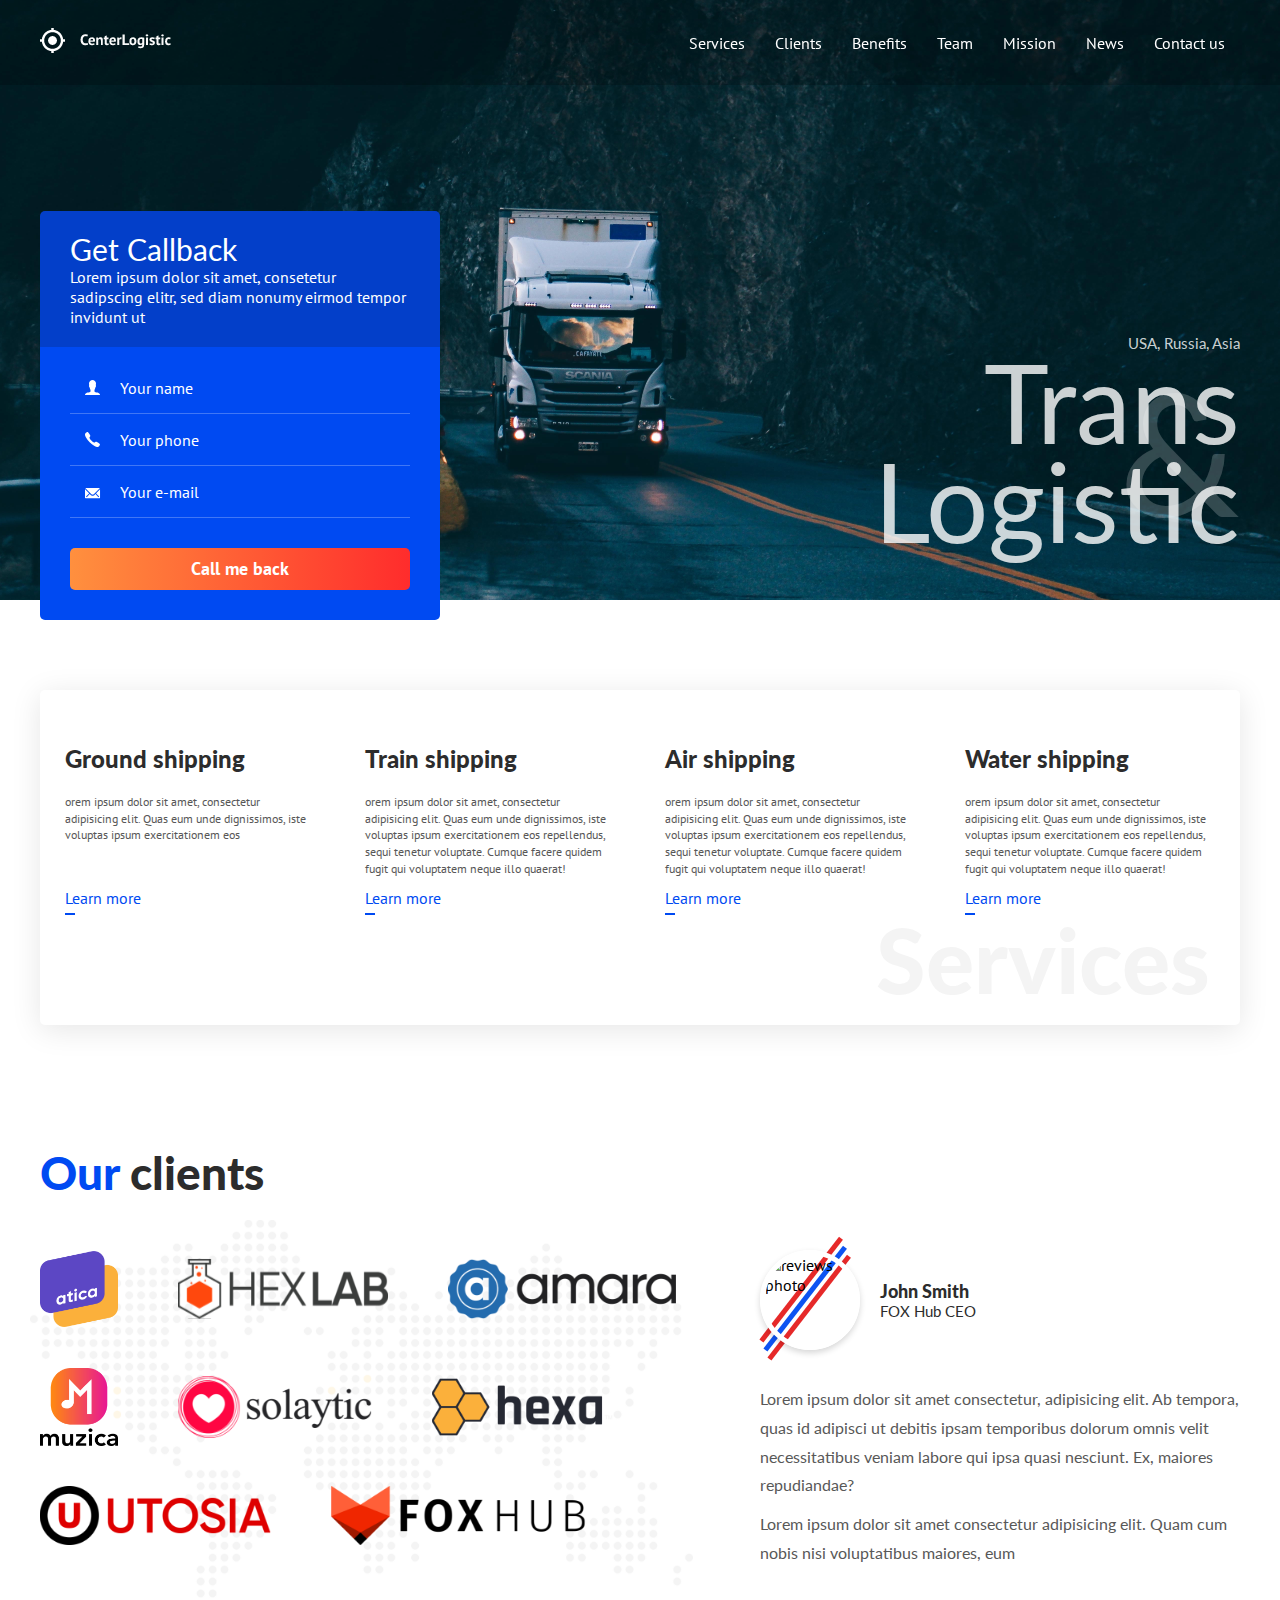
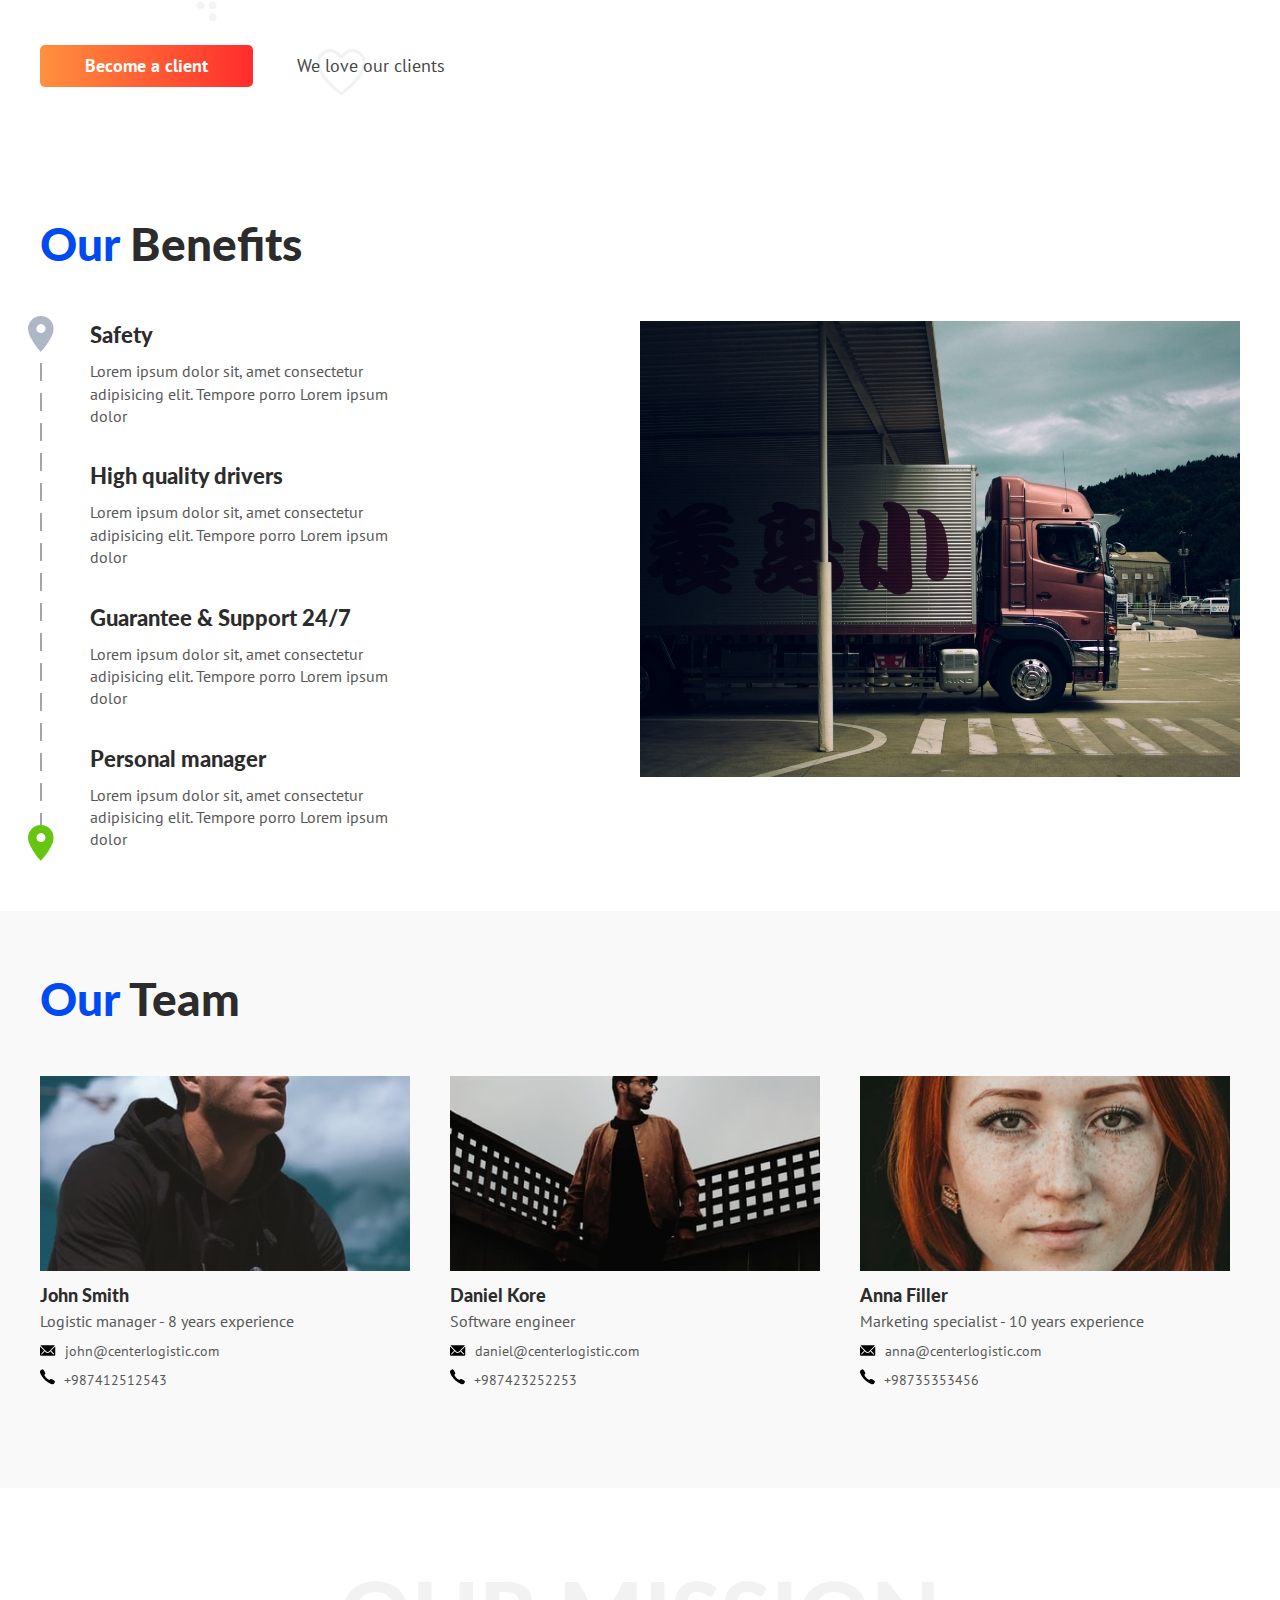
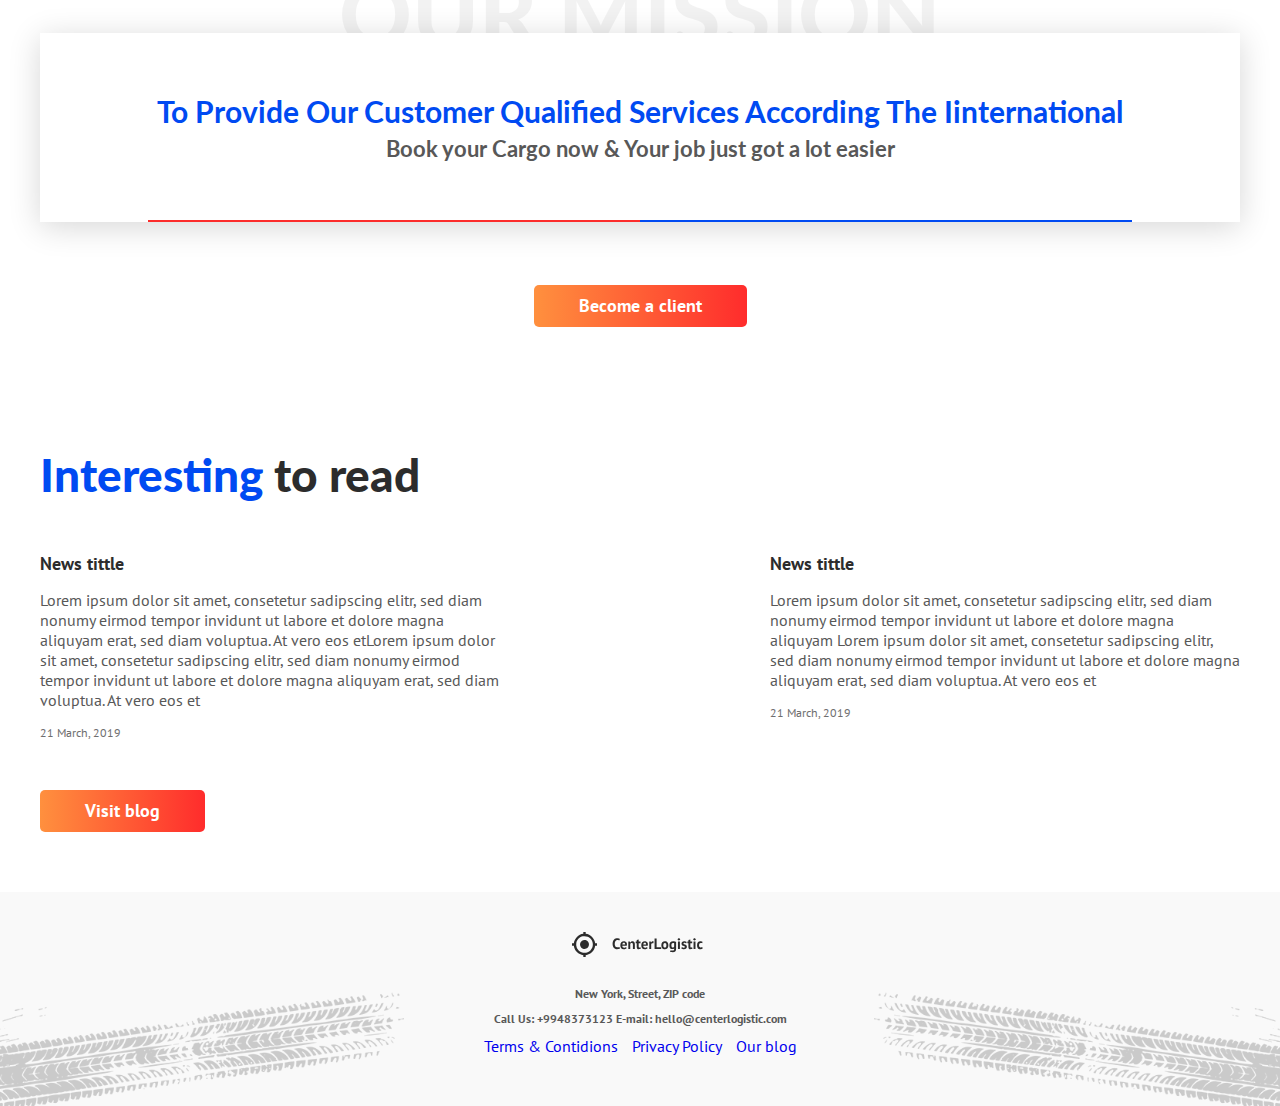
==== index.html @ 7afed1cf "added modals (js)" ====
<!DOCTYPE html>
<html lang="en">
  <head>
    <meta charset="UTF-8" />
    <meta http-equiv="X-UA-Compatible" content="IE=edge" />
    <meta name="viewport" content="width=device-width, initial-scale=1.0" />
    <link
      href="https://fonts.googleapis.com/css2?family=PT+Sans&display=swap"
      rel="stylesheet"
    />
    <link
      href="https://fonts.googleapis.com/css2?family=Lato:wght@700&display=swap"
      rel="stylesheet"
    />
    <link rel="stylesheet" href="/assets/styles.css" />
    <title>Logistic</title>
  </head>
  <body>
    <div class="page">
      <header class="header" id="header">
        <div class="container">
          <div class="header__inner">
            <a data-scroll="#intro"
              ><img src="/assets/img/icon.png" alt="logo"
            /></a>
            <nav class="nav" id="nav">
              <a class="nav__link" data-scroll="#Services" href="#">Services</a>
              <a class="nav__link" data-scroll="#Clients" href="#">Clients</a>
              <a class="nav__link" data-scroll="#Benefits" href="#">Benefits</a>
              <a class="nav__link" data-scroll="#Team" href="#">Team</a>
              <a class="nav__link" data-scroll="#Mission" href="#">Mission</a>
              <a class="nav__link" data-scroll="#Articles" href="#">News</a>
              <a class="nav__link" href="#">Contact us</a>
            </nav>

            <button class="nav__burger" type="button">
              <img src="/assets/img/burger.svg" alt="button" />
            </button>
          </div>
        </div>
      </header>
      <!-- INTRO -->
      <div class="intro" id="intro">
        <div class="container">
          <div class="intro__inner">
            <div class="request-form request-form--intro">
              <div class="request-form__header">
                <div class="request-form__tittle">Get Callback</div>
                <div class="request-form__text">
                  Lorem ipsum dolor sit amet, consetetur sadipscing elitr, sed
                  diam nonumy eirmod tempor invidunt ut
                </div>
              </div>
              <div class="request-form__content">
                <form action="/" method="post">
                  <div class="form__group">
                    <input
                      type="text"
                      class="input input--text"
                      placeholder="Your name"
                    />
                    <input
                      type="tel"
                      class="input input--phone"
                      placeholder="Your phone"
                    />
                    <input
                      type="text"
                      class="input input--email"
                      placeholder="Your e-mail"
                    />
                  </div>
                  <button class="btn btn--block btn--orange" type="submit">
                    Call me back
                  </button>
                </form>
              </div>
            </div>
            <div class="intro__text">
              <div class="intro__countries">USA, Russia, Asia</div>
              <div class="intro__logo">
                <span class="intro__logo-amp">&amp</span>
                Trans <br />Logistic
              </div>
            </div>
          </div>
        </div>
      </div>
      <!-- /Intro -->

      <!-- SERVICES -->
      <section class="section" id="Services" data-scrollspy="#Services">
        <div class="container">
          <div class="services">
            <h2 class="services__main-tittle">Services</h2>
            <div class="services__item">
              <h4 class="services__tittle">Ground shipping</h4>
              <div class="services__text">
                <p>
                  orem ipsum dolor sit amet, consectetur adipisicing elit. Quas
                  eum unde dignissimos, iste voluptas ipsum exercitationem eos
                </p>
              </div>
              <div class="services__footer">
                <a class="services__link" href="#">Learn more</a>
              </div>
            </div>
            <div class="services__item">
              <h4 class="services__tittle">Train shipping</h4>
              <div class="services__text">
                <p>
                  orem ipsum dolor sit amet, consectetur adipisicing elit. Quas
                  eum unde dignissimos, iste voluptas ipsum exercitationem eos
                  repellendus, sequi tenetur voluptate. Cumque facere quidem
                  fugit qui voluptatem neque illo quaerat!
                </p>
              </div>
              <div class="services__footer">
                <a class="services__link" href="#">Learn more</a>
              </div>
            </div>
            <div class="services__item">
              <h4 class="services__tittle">Air shipping</h4>
              <div class="services__text">
                <p>
                  orem ipsum dolor sit amet, consectetur adipisicing elit. Quas
                  eum unde dignissimos, iste voluptas ipsum exercitationem eos
                  repellendus, sequi tenetur voluptate. Cumque facere quidem
                  fugit qui voluptatem neque illo quaerat!
                </p>
              </div>
              <div class="services__footer">
                <a class="services__link" href="#">Learn more</a>
              </div>
            </div>
            <div class="services__item">
              <h4 class="services__tittle">Water shipping</h4>
              <div class="services__text">
                <p>
                  orem ipsum dolor sit amet, consectetur adipisicing elit. Quas
                  eum unde dignissimos, iste voluptas ipsum exercitationem eos
                  repellendus, sequi tenetur voluptate. Cumque facere quidem
                  fugit qui voluptatem neque illo quaerat!
                </p>
              </div>
              <div class="services__footer">
                <a class="services__link" href="#">Learn more</a>
              </div>
            </div>
          </div>
        </div>
      </section>

      <!-- CLIENTS -->
      <section
        class="section section--map"
        id="Clients"
        data-scrollspy="#Clients"
      >
        <div class="container">
          <div class="section__tittle"><span>Our</span> clients</div>
          <div class="clients">
            <div class="clients__logos">
              <ul class="clients__list">
                <li>
                  <a href="#" target="_blank">
                    <img
                      class="img"
                      src="./assets/img/Clients/atica.svg"
                      alt=""
                    />
                  </a>
                </li>
                <li>
                  <a href="#" target="_blank">
                    <img
                      class="img"
                      src="./assets/img/Clients/hex-lab 1.svg"
                      alt=""
                    />
                  </a>
                </li>
                <li>
                  <a href="#" target="_blank">
                    <img
                      class="img"
                      src="./assets/img/Clients/amara.svg"
                      alt=""
                    />
                  </a>
                </li>
                <li>
                  <a href="#" target="_blank">
                    <img
                      class="img"
                      src="./assets/img/Clients/muzica-2.svg"
                      alt=""
                    />
                  </a>
                </li>
                <li>
                  <a href="#" target="_blank">
                    <img
                      class="img"
                      src="./assets/img/Clients/solaytic.svg"
                      alt=""
                    />
                  </a>
                </li>
                <li>
                  <a href="#" target="_blank">
                    <img
                      class="img"
                      src="./assets/img/Clients/hexa.svg"
                      alt=""
                    />
                  </a>
                </li>
                <li>
                  <a href="#" target="_blank">
                    <img
                      class="img"
                      src="./assets/img/Clients/utosia-2.svg"
                      alt=""
                    />
                  </a>
                </li>
                <li>
                  <a href="#" target="_blank">
                    <img
                      class="img"
                      src="./assets/img/Clients/fox-hub.svg"
                      alt=""
                    />
                  </a>
                </li>
              </ul>
            </div>
            <div class="clients__reviews">
              <div class="reviews">
                <div class="reviews__item">
                  <div class="reviews__header">
                    <img
                      src="https://via.placeholder.com/100"
                      alt="reviews photo"
                      class="reviews__photo"
                    />
                    <div class="reviews__header-content">
                      <div class="reviews__name">John Smith</div>
                      <div class="reviews__company">FOX Hub CEO</div>
                    </div>
                  </div>
                  <div class="reviews__content">
                    <p>
                      Lorem ipsum dolor sit amet consectetur, adipisicing elit.
                      Ab tempora, quas id adipisci ut debitis ipsam temporibus
                      dolorum omnis velit necessitatibus veniam labore qui ipsa
                      quasi nesciunt. Ex, maiores repudiandae?
                    </p>
                    <p>
                      Lorem ipsum dolor sit amet consectetur adipisicing elit.
                      Quam cum nobis nisi voluptatibus maiores, eum
                    </p>
                  </div>
                </div>
              </div>
            </div>
          </div>
          <div class="clients__footer">
            <a href="#" class="btn btn--orange" data-modal="#modalForm"
              >Become a client</a
            >
            <span class="clients__love">We love our clients</span>
          </div>
        </div>
      </section>

      <!-- Benefits -->
      <section class="section" id="Benefits" data-scrollspy="#Benefits">
        <div class="container">
          <h2 class="section__tittle"><span>Our</span> Benefits</h2>
          <div class="benefits">
            <div class="benefits__col">
              <ul class="benefits-list">
                <li class="benefits-list__item">
                  <h4 class="benefits-list__tittle">Safety</h4>
                  <div class="benefits-list__text">
                    Lorem ipsum dolor sit, amet consectetur adipisicing elit.
                    Tempore porro Lorem ipsum dolor
                  </div>
                </li>
                <li class="benefits-list__item">
                  <h4 class="benefits-list__tittle">High quality drivers</h4>
                  <div class="benefits-list__text">
                    Lorem ipsum dolor sit, amet consectetur adipisicing elit.
                    Tempore porro Lorem ipsum dolor
                  </div>
                </li>
                <li class="benefits-list__item">
                  <h4 class="benefits-list__tittle">
                    Guarantee & Support 24/7
                  </h4>
                  <div class="benefits-list__text">
                    Lorem ipsum dolor sit, amet consectetur adipisicing elit.
                    Tempore porro Lorem ipsum dolor
                  </div>
                </li>
                <li class="benefits-list__item">
                  <h4 class="benefits-list__tittle">Personal manager</h4>
                  <div class="benefits-list__text">
                    Lorem ipsum dolor sit, amet consectetur adipisicing elit.
                    Tempore porro Lorem ipsum dolor
                  </div>
                </li>
              </ul>
            </div>
            <div class="benefits__col benefits__col--picture">
              <img src="/assets/img/Clients/benefits.jpg" alt="" class="img" />
            </div>
          </div>
        </div>
      </section>

      <!-- TEAM -->
      <section class="section section--gray" id="Team" data-scrollspy="#Team">
        <div class="container">
          <div class="section__tittle"><span>Our</span> Team</div>
          <div class="team">
            <div class="team__col">
              <img
                src="/assets/img/Team/team-1.jpg"
                alt="team 1"
                class="img"
                class="img img-shadow"
              />
              <h4 class="team__name">John Smith</h4>
              <div class="team__profession">
                Logistic manager - 8 years experience
              </div>
              <ul class="team__contacts">
                <li class="team__e-mail">
                  <img src="/assets/img/mail.png" alt="mail" />
                  <a href="mailto:john@centerlogistic.com"
                    >john@centerlogistic.com</a
                  >
                </li>
                <li class="team__tel">
                  <img src="/assets/img/phone.png" alt="" />
                  <a href="tel:+987412512543">+987412512543</a>
                </li>
              </ul>
            </div>
            <div class="team__col">
              <img
                src="/assets/img/Team/team-2.jpg"
                alt=""
                class="img"
                class="img img-shadow"
              />
              <h4 class="team__name">Daniel Kore</h4>
              <div class="team__profession">Software engineer</div>
              <ul class="team__contacts">
                <li class="team__e-mail">
                  <img src="/assets/img/mail.png" alt="mail" />
                  <a href="mailto:daniel@centerlogistic.com"
                    >daniel@centerlogistic.com</a
                  >
                </li>
                <li class="team__tel">
                  <img src="/assets/img/phone.png" alt="phone" />
                  <a href="tel:+987423252253">+987423252253</a>
                </li>
              </ul>
            </div>
            <div class="team__col">
              <img
                src="/assets/img/Team/team-3.jpg"
                alt="team"
                class="img"
                class="img img-shadow"
              />
              <h4 class="team__name">Anna Filler</h4>
              <div class="team__profession">
                Marketing specialist - 10 years experience
              </div>
              <ul class="team__contacts">
                <li>
                  <img src="/assets/img/mail.png" alt="mail" />
                  <a href="mailto:anna@centerlogistic.com"
                    >anna@centerlogistic.com</a
                  >
                </li>
                <li>
                  <img src="/assets/img/phone.png" alt="" />
                  <a href="tel:+98735353456">+98735353456</a>
                </li>
              </ul>
            </div>
          </div>
        </div>
      </section>

      <!-- MISSION -->
      <section class="section" id="Mission" data-scrollspy="#Mission">
        <div class="container">
          <h2 class="mission__name">Our mission</h2>
          <div class="mission">
            <h3 class="mission__tittle">
              To Provide Our Customer Qualified Services According The
              Iinternational
            </h3>
            <h4 class="mission__subtittle">
              Book your Cargo now & Your job just got a lot easier
            </h4>
          </div>
          <div class="center">
            <button class="btn btn--orange" type="button">
              Become a client
            </button>
          </div>
        </div>
      </section>

      <!-- ARTICLES -->
      <section class="section" id="Articles" data-scrollspy="#Articles">
        <div class="container">
          <div class="section__tittle"><span>Interesting</span> to read</div>
          <div class="articles">
            <article class="articles__item">
              <h4 class="articles__tittle"><a href="">News tittle</a></h4>
              <div class="articles__content">
                Lorem ipsum dolor sit amet, consetetur sadipscing elitr, sed
                diam nonumy eirmod tempor invidunt ut labore et dolore magna
                aliquyam erat, sed diam voluptua. At vero eos etLorem ipsum
                dolor sit amet, consetetur sadipscing elitr, sed diam nonumy
                eirmod tempor invidunt ut labore et dolore magna aliquyam erat,
                sed diam voluptua. At vero eos et
              </div>
              <time class="articles__time" pubdate="22.03.2022"
                >21 March, 2019</time
              >
            </article>
            <article class="articles__item">
              <h4 class="articles__tittle"><a href="">News tittle</a></h4>
              <div class="articles__content">
                Lorem ipsum dolor sit amet, consetetur sadipscing elitr, sed
                diam nonumy eirmod tempor invidunt ut labore et dolore magna
                aliquyam Lorem ipsum dolor sit amet, consetetur sadipscing
                elitr, sed diam nonumy eirmod tempor invidunt ut labore et
                dolore magna aliquyam erat, sed diam voluptua. At vero eos et
              </div>
              <time class="articles__time" pubdate="22.03.2022"
                >21 March, 2019</time
              >
            </article>
          </div>
          <a href="blog.html" class="btn btn--orange">Visit blog</a>
        </div>
      </section>

      <!-- FOOTER -->
      <footer class="footer">
        <div class="container">
          <a href="index.html"
            ><img
              class="footer__logo"
              src="/assets/img/black-logo.svg"
              alt="logo"
          /></a>
          <adress class="footer__adress">
            <p>New York, Street, ZIP code</p>
            <p>
              <a href="tel:+9948373123">Call Us: +9948373123</a>
              <a href="mailto:hello@centerlogistic.com"
                >E-mail: hello@centerlogistic.com</a
              >
            </p>
          </adress>
          <nav class="footer__nav">
            <a href="#">Terms &amp; Contidions</a>
            <a href="#">Privacy Policy</a>
            <a href="#">Our blog</a>
          </nav>
        </div>
      </footer>

      <!-- MODALS -->
      <div class="modals" id="modalForm">
        <div class="modals__content">
          <div class="modals__inner">
            <div class="modals__header">
              <h4 class="modals__tittle">
                Need to deliver your cargo? <br />
                We can help!
              </h4>
              <div class="modals__text">
                Fill a little form and we will call you back!
              </div>
            </div>
            <form action="/" method="post">
              <div class="form__group">
                <input
                  type="text"
                  class="input input--text input--dark"
                  placeholder="Your name"
                />
                <input
                  type="tel"
                  class="input input--phone input--dark"
                  placeholder="Your phone"
                />
                <input
                  type="text"
                  class="input input--email input--dark"
                  placeholder="Your e-mail"
                />
              </div>
              <button class="btn btn--block btn--orange" type="submit">
                Call me back
              </button>
            </form>
            <div class="modals__footer">
              <adress class="modals__adress">
                <h4 class="modals__footer-tittle">Our contacts</h4>
                <p>New York, Street, ZIP code</p>
                <p>
                  <a href="tel:+9948373123">Phone: +9948373123</a>
                </p>
                <p>
                  <a href="mailto:hello@centerlogistic.com"
                    >E-mail: hello@centerlogistic.com</a
                  >
                </p>
              </adress>
              <button class="modals__close" data-modal-close type="button">
                <img src="/assets/img/close .svg" alt="close" />
              </button>
            </div>
          </div>
        </div>
      </div>

      <div class="modals" id="modalThanks">
        <div class="modals__inner">
          <div class="modals__content">
            <div class="modals__header">
              <img class="modals__like" src="/assets/img/like.svg" alt="" />
              <h4 class="modals__tittle">Thanks for your request</h4>
              <div class="modals__text">
                We call you back as soon as possible!
              </div>
            </div>
            <div class="modals__footer">
              <adress class="modals__adress">
                <h4 class="modals__footer-tittle">Our contacts</h4>
                <p>New York, Street, ZIP code</p>
                <p>
                  <a href="tel:+9948373123">Phone: +9948373123</a>
                </p>
                <p>
                  <a href="mailto:hello@centerlogistic.com"
                    >E-mail: hello@centerlogistic.com</a
                  >
                </p>
              </adress>
            </div>
            <button class="modals__btn" type="button">
              <img src="/assets/img/close .svg" alt="close" />
            </button>
          </div>
        </div>
      </div>
    </div>

    <script src="https://ajax.aspnetcdn.com/ajax/jQuery/jquery-3.6.0.min.js"></script>
    <script src="/JS/app.js"></script>
  </body>
</html>
---- assets/styles.css ----
body {
  margin: 0;
  font-family: "PT Sans", sans-serif;
  font-size: 16px;
  -webkit-font-smoothing: antialiased;
  -moz-osx-font-smoothing: grayscale;
}

.page {
  display: flex;
  flex-direction: column;
  min-height: 100vh;
}

.no-scroll {
  overflow: hidden;
}

*,
*:after,
*:before {
  box-sizing: border-box;
}

h1,
h2,
h3,
h4,
h5,
h6 {
  margin: 0;
}

p {
  margin: 0 0 10px;
}

ul,
ol {
  margin: 0;
  padding: 0;
  list-style: none;
}

.container {
  width: 100%;
  max-width: 1230px;
  margin: 0 auto;
  padding: 0 15px;
}

.img {
  display: block;
  height: auto;
  max-width: 100%;
}
/* HEADER */

.header {
  background-color: rgba(0, 0, 0, 0.2);

  position: fixed;
  top: 0;
  left: 0;
  right: 0;
  z-index: 1000;
  width: 100%;

  transition: background 0.2s linear;
}

.header--dark {
  background-color: rgba(0, 0, 0, 0.9);
}
.header__inner {
  height: 85px;
  display: flex;
  justify-content: space-between;
  align-items: center;
}

.nav {
  display: flex;
  height: 100%;
}

.nav__link {
  display: flex;
  align-items: center;
  color: #fff;
  text-decoration: none;
  padding: 0px 15px;
  transition: background-color 0.2s linear;
}

.nav__link:not(.active):hover {
  text-decoration: underline;
}

.nav__link.active {
  background-color: blue;
}

.nav__burger {
  display: none;
}

/* INTRO */

.intro {
  background: #fff url("/assets/img/intro.png") no-repeat center;
  background-size: cover;
  margin-bottom: 30px;
}

.intro--blog {
  height: 350px;
  background: #fff url("/assets/img/blog-intro.jpg") no-repeat center;
  background-size: cover;
}

.intro--text {
  height: 350px;
  background: #fff url("/assets/img/text-intro.jpg") no-repeat center;
  background-size: cover;
}

.intro__inner {
  height: 600px;
  display: flex;
  align-items: flex-end;
  justify-content: space-between;
}

.intro__text {
  text-align: right;
  font-family: "Lato", sans-serif;
  color: rgba(255, 255, 255, 0.8);
  margin-bottom: 50px;
}

.intro__countries {
  font-size: 15px;
}

.intro__logo {
  position: relative;
  line-height: 0.9;
  font-size: 110px;
}

.intro__logo-amp {
  position: absolute;
  font-size: 170px;
  color: rgba(255, 255, 255, 0.2);
  right: 0;
  top: 50%;
  transform: translateY(-50%);
}

/* REQUEST FORM */

.request-form {
  max-width: 400px;
  width: 100%;

  border-radius: 5px;
  overflow: hidden;
}

.request-form--intro {
  position: relative;
  bottom: -20px;
}

.request-form--right {
  margin-left: auto;
}

.request-form__header {
  padding: 20px 30px;
  background-color: #033fc9;
}

.request-form__tittle {
  font-family: "Lato", sans-serif;
  font-size: 30px;
  color: #fff;
}

.request-form__text {
  font-family: "PT Sans", sans-serif;
  font-size: 16px;
  color: #fff;
}

.request-form__content {
  background-color: #004af2;
  padding: 30px;
}

.input {
  display: block;
  width: 100%;
  margin-bottom: 15px;
  padding-bottom: 15px;
  border: none;
  background: none;

  color: #fff;
  font-family: "PT Sans", sans-serif;
  font-size: 16px;
  border-bottom: 1px solid rgba(255, 255, 255, 0.25);

  transition: border-bottom-color 0.1s linear;

  padding-left: 50px;
}

.input::placeholder {
  font-size: 16px;
  color: #fff;
}

input:focus {
  font-family: "PT Sans", sans-serif;
  outline: none;
  border-bottom-color: #fff;
}

.input--text {
  background: url(../assets/img/icon-form1.svg) left 15px top 3px no-repeat;
}

.input--phone {
  background: url(../assets/img/icon-form2.svg) left 15px top 3px no-repeat;
}

.input--email {
  background: url(../assets/img/icon-form.svg) left 15px top 7px no-repeat;
}

.input--dark {
  color: #2c2c2c;
  border-bottom-color: #e8e8e8;
}

.input--dark::placeholder {
  color: #2c2c2c;
}

.input--dark:focus {
  color: #000;
}

.input--text.input--dark {
  background: url(../assets/img/black-person.svg) left 15px top 3px no-repeat;
}

.input--phone.input--dark {
  background: url(../assets/img/black-phone.svg) left 15px top 3px no-repeat;
}

.input--email.input--dark {
  background: url(../assets/img/black-mail.svg) left 15px top 7px no-repeat;
}

/* BUTTON */
.btn {
  display: inline-block;
  vertical-align: center;
  padding: 11px 45px;
  font-weight: 700;
  font-family: "PT Sans", sans-serif;
  font-size: 18px;
  line-height: 1.1;
  text-align: center;
  text-decoration: none;
  color: #fff;
  background: rgb(12, 12, 12);
  border-radius: 5px;
  cursor: pointer;
  border: 0;
}

.btn--orange {
  background-image: linear-gradient(to right, #ff903e, #ff2c2c);
}

.btn--block {
  display: block;
  width: 100%;
  margin-top: 30px;
}
/* SECTION */
.section {
  padding: 60px 0;
}

.section--gray {
  background-color: #f9f9f9;
}

.section--map {
  background: url("../assets/img/map.svg") no-repeat left 30px center;
}

.section__tittle {
  font-family: "Lato", sans-serif;
  font-weight: 900;
  color: #2c2c2c;
  font-size: 46px;
  line-height: 1.2;
  margin-bottom: 50px;
}

.section__tittle span {
  color: #004af2;
}
/* SERVICES */

.services {
  display: flex;
  flex-wrap: wrap;
  border-radius: 5px;
  padding: 25px 0 50px;
  box-shadow: 0 5px 30px rgba(0, 0, 0, 0.1);
  position: relative;
}
.services__main-tittle {
  position: absolute;
  font-family: "Lato", sans-serif;
  font-weight: 900;
  font-size: 90px;
  color: rgba(44, 44, 44, 0.05);
  z-index: 1;
  bottom: 12px;
  right: 30px;
  pointer-events: none;
}
.services__item {
  display: flex;
  flex-direction: column;
  width: 25%;
  padding: 30px 25px;
  margin-bottom: 30px;
}

.services__tittle {
  margin-bottom: 20px;
  font-family: "Lato", sans-serif;
  font-weight: 900;
  font-size: 24px;
  line-height: 1.2;
  color: #2c2c2c;
}

.services__text {
  font-family: "PT Sans", sans-serif;
  font-weight: regular;
  font-size: 12px;
  line-height: 1.4;
  color: #585858;
}

.services__footer {
  margin-top: auto;
}
.services__link {
  display: inline-block;
  font-size: 16px;
  color: #004af2;
  text-decoration: none;
  transition: color 0.1s linear;
}

.services__link:hover {
  color: #ff2c2c;
}

.services__link:after {
  display: block;
  background-color: #004af2;
  content: "";
  height: 2px;
  width: 10px;
  margin-top: 5px;

  transition: width 0.1s linear;
}

.services__link:hover:after {
  width: 100%;
  background-color: #ff2c2c;
}

/* Clients */
.clients {
  display: flex;
  margin-bottom: 60px;
}

.clients__logos {
  width: 60%;
}

.clients__reviews {
  width: 40%;
}

.clients__list {
  display: flex;
  flex-wrap: wrap;
  align-items: center;
}

.clients__list li {
  margin-right: 60px;
  margin-bottom: 40px;
}

.clients__love {
  min-height: 47px;
  display: inline-block;
  font-size: 18px;
  padding-top: 5px;
  margin-left: 40px;
  color: #464646;
  background: url(/assets/img/Clients/heart.svg) no-repeat left 20px top;
}

.reviews {
  position: relative;
}
.reviews:before {
  content: "";
  display: block;
  width: 92px;
  height: 126px;
  background: url("../assets/img/Clients/lines.svg") no-repeat;
  top: -14px;
  left: -1px;
  position: absolute;
  z-index: 1;
}
.reviews__header {
  display: flex;
  align-items: center;
  position: relative;
  z-index: 2;
}

.reviews__photo {
  width: 100px;
  height: 100px;
  border-radius: 50%;
  box-shadow: 0 3px 6px rgba(0, 0, 0, 0.16);
  border: 5px solid #fff;
}

.reviews__header-content {
  flex-grow: 1;
  font-family: "Lato", sans-serif;
  color: #2c2c2c;
  margin-left: 20px;
}

.reviews__name {
  font-size: 18px;
  font-weight: 900;
}

.reviews__company {
  font-size: 15px;
}

.reviews__content {
  margin-top: 35px;
  font-family: "Lato", sans-serif;
  font-size: 16px;
  color: #585858;
  line-height: 1.8;
}

/* BENEFITS */
.benefits {
  display: flex;
}

.benefits__col {
  position: relative;
  width: 50%;
}

.benefits-list {
  max-width: 370px;
  width: 100%;
  padding-left: 50px;
  background-image: linear-gradient(to bottom, #fff 40%, #a5a5a5 40%);
  background-size: 2px 30px;
  background-repeat: repeat-y;
}

.benefits-list:before {
  content: "";
  display: block;
  width: 26px;
  height: 36px;
  background-repeat: no-repeat;
  position: absolute;
  top: -5px;
  left: -12px;
  z-index: 1;
  background-image: url("/assets/img/Clients/pin-start.svg");
  background-color: #fff;
}
.benefits-list:after {
  content: "";
  display: block;
  width: 26px;
  height: 36px;
  background-repeat: no-repeat;
  position: absolute;
  bottom: -10px;
  left: -12px;
  z-index: 1;
  background-image: url("/assets/img/Clients/pin-finish.svg");
  background-color: #fff;
}

.benefits-list__item:not(:last-child) {
  margin-bottom: 35px;
}
.benefits-list__tittle {
  font-family: "Lato", sans-serif;
  font-weight: 900;
  font-size: 22px;
  color: #2c2c2c;
  margin-bottom: 12px;
}

.benefits-list__text {
  color: #585858;
  font-size: 16px;
  line-height: 1.4;
}

/* TEAM */
.team {
  margin: 0 -15px;
  display: flex;
  flex-wrap: wrap;
}

.team__col {
  width: 33.3333%;
  padding: 0 15px;
  margin-bottom: 30px;
}

.img-shadow {
  box-shadow: ;
}

.team__name {
  font-family: "Lato", sans-serif;
  font-weight: 900;
  font-size: 18px;
  color: #2c2c2c;
  margin-top: 13px;
  margin-bottom: 5px;
}

.team__profession {
  color: #585858;
  font-size: 16px;
  margin-bottom: 11px;
}

.team__contacts {
  color: #585858;
  font-size: 14px;
}

.team__contacts li {
  margin-bottom: 9px;
}
.team__contacts a {
  color: #585858;
  font-size: 14px;
  text-decoration: none;
  padding-left: 5px;
}

.team__contacts a:hover {
  text-decoration: underline;
}

/* MISSION */

.mission {
  background-color: #fff;
  position: relative;
  padding: 60px;
  text-align: center;
  box-shadow: 0 5px 30px rgba(0, 0, 0, 0.16);
  margin-bottom: 30px;
  top: -33px;
}

.mission__name {
  font-family: "Lato", sans-serif;
  font-weight: 900;
  font-size: 90px;
  text-align: center;
  text-transform: uppercase;
  color: rgba(0, 0, 0, 0.05);
  margin-top: 10px;
}

.mission:before,
.mission:after {
  content: "";
  display: block;
  width: 41%;
  bottom: 0;
  height: 2px;
  z-index: 1;
  position: absolute;
}

.mission:after {
  background-color: #fc2c2b;
  right: 50%;
}

.mission:before {
  background-color: #004af2;
  left: 50%;
}

.mission__tittle {
  font-family: "Lato", sans-serif;
  font-size: 30px;
  font-weight: bold;
  color: #004af2;
}

.mission__subtittle {
  font-family: "Lato", sans-serif;
  color: #585858;
  font-size: 22px;
  margin-top: 6px;
}
.center {
  text-align: center;
}

/* ARTICLES */
.articles {
  display: flex;
  justify-content: space-between;
  margin: 0 -15px 30px;
}

.articles--blog {
  flex-direction: column;
}

.articles--blog .articles__item {
  margin-bottom: 45px;
  max-width: none;
  width: 100%;
}

.articles__item {
  width: 50%;
  max-width: 500px;
  margin-bottom: 20px;
  padding: 0 15px;
}

.articles__tittle {
  font-size: 18px;
  color: #2c2c2c;
  font-weight: bold;
  margin-bottom: 15px;
}

.articles__tittle a {
  color: inherit;
  text-decoration: none;
}
.articles__tittle a:hover {
  text-decoration: underline;
}

.articles__content {
  font-size: 16px;
  color: #585858;
  margin-bottom: 15px;
}

.articles__time {
  display: block;
  font-size: 12px;
  color: #6e6e6e;
}

/* FOOTER */
.footer {
  background-color: #f9f9f9;
  background-image: url(/assets/img/tire-left.svg),
    url(/assets/img/tire-right.svg);
  background-repeat: no-repeat;
  background-position: left 0 bottom -10px, right 0 bottom -10px;
  text-align: center;
  padding-bottom: 50px;
  margin-top: auto;
}

.footer__logo {
  margin: 40px 0 25px 0;
}

.footer p {
  font-size: 12px;
  color: #585858;
  font-weight: bold;
}

.footer__adress a {
  text-decoration: none;
  color: #585858;
}
.footer a {
  text-decoration: none;
}

.footer a:hover {
  text-decoration: underline;
}

.footer__nav a {
  margin: 0 5px;
}

/* Modals */
.modals {
  display: none;
  flex-direction: column;
  justify-content: center;
  align-items: center;
  width: 100%;
  height: 100%;
  position: fixed;
  background-color: rgba(0, 0, 0, 0.9);
  top: 0;
  left: 0;
  z-index: 2000;
  overflow: auto;
}

.modals__content {
  opacity: 0;
  transform: translateY(-100px);
  transition: transform 0.2s ease-out, opacity 0.2s ease-out;
}
.modals.show {
  display: flex;
}
.modals__inner {
  position: relative;
  background-color: #fff;
  width: 100%;
  max-width: 400px;
  padding: 20px;
}

.modals__header {
  text-align: center;
  margin-bottom: 34px;
}

.modals__tittle {
  display: block;
  font-family: "Lato", sans-serif;
  font-size: 24px;
  color: #004af2;
  font-weight: 900;
  align-items: center;
  margin-bottom: 5px;
}

.modals__text {
  font-size: 16px;
  color: #2c2c2c;
}

.modals__footer {
  border-top: #e8e8e8 1px solid;
  margin: 25px;
  padding: 25px 25px 0 25px;
  text-align: center;
}

.modals__footer-tittle {
  font-size: 18px;
  color: #2c2c2c;
  font-family: "Lato", sans-serif;
  font-weight: 900;
  margin-bottom: 7px;
}

.modals__adress {
  color: #2c2c2c;
  font-size: 16px;
}

.modals__adress a {
  text-decoration: none;
  color: inherit;
}

.modals__adress a:hover {
  text-decoration: underline;
}

.modals__adress p {
  margin: 1px;
}

.modals__close {
  position: absolute;
  width: 20px;
  height: 20px;
  background: none;
  border: none;
  padding: 0;
  top: -20px;
  right: -30px;

  transition: transform 0.2s linear;
}

.modals__close:hover {
  transform: rotate(90deg);
}

.modals__close:focus {
  outline: none;
}

.modals__close img {
  display: block;
}

.modals__like {
  margin-bottom: 15px;
}

/*  BLOG */
.main {
  display: flex;
}

.main__col {
  width: 50%;
}

/*  TEXT */
.text {
  max-width: 800px;
  font-size: 18px;
  color: #585858;
  line-height: 1.5;
  margin-bottom: 50px;
}

.text p {
  margin-bottom: 20px;
}

.text h2,
.text h3,
.text h4,
.text h5,
.text h6 {
  margin-bottom: 20px;
  color: #2c2c2c;
  font-weight: 700px;
}

.text h2 {
  font-size: 28px;
}

.text h3 {
  font-size: 24px;
}

.text h4 {
  font-size: 22px;
}

.text h5 {
  font-size: 18px;
}

.text h6 {
  font-size: 16px;
}

.text ol,
.text ul {
  margin-bottom: 20px;
}

.text ol {
  list-style: decimal;
  list-style-position: inside;
}

.text img {
  display: block;
  max-width: 100%;
  height: auto;
}

/* MEDIA */
@media (max-width: 991px) {
  /* section */
  .section {
    padding: 30px 0;
  }

  .section--map {
    background-position: center top 130px;
  }

  .section__tittle {
    margin-bottom: 40px;
    text-align: center;
  }

  .services__item {
    width: 50%;
  }

  /* client */
  .clients {
    flex-direction: column;
    margin-bottom: 30px;
  }

  .clients__logos,
  .clients__reviews {
    width: 100%;
  }

  .clients__logos {
    margin-bottom: 40px;
  }

  .clients__list {
    justify-content: center;
  }
  .clients__list li {
    max-width: 130px;
  }
  /* footer */
  .footer {
    background-size: 350px auto;
  }

  /* blog */
  .main {
    flex-direction: column;
  }

  .main__col {
    width: 100%;
  }

  .request-form--right {
    display: none;
  }

  .articles__item:last-child {
    margin-bottom: 0;
  }

  .intro--blog,
  .intro--text {
    height: 250px;
  }
}
@media (max-width: 767px) {
  .section--gray {
    padding-bottom: 0;
  }
  .header__inner {
    height: 50px;
  }
  .nav {
    display: none;
    position: absolute;
    flex-direction: column;
    top: 100%;
    height: auto;
    min-height: calc(100vh - 50px);
    left: 0;
    right: 0;
    z-index: 1;
    background-color: rgba(0, 0, 0, 0.85);
  }
  .nav__burger {
    display: block;
    padding: 0;
    background: none;
    border: none;
  }

  .nav__link {
    display: block;
    padding: 10px 15px;
    text-align: right;
  }

  .intro {
    margin-bottom: 0;
  }

  .intro__inner {
    align-items: center;
    flex-direction: column;
    height: auto;
    padding-top: 75px;
  }

  .request-form--intro {
    order: 2;
    position: static;
    margin-bottom: 25px;
  }

  .intro__text {
    order: 1;
    width: 100%;
    text-align: center;
    margin-bottom: 25px;
  }

  .intro__logo {
    font-size: 90px;
  }

  .intro__logo-amp {
    font-size: 120px;
    right: auto;
    left: 50%;
    transform: translate3d(-50%, -50%, 0);
  }

  /* benefits */
  .benefits {
    flex-direction: column;
    max-width: 600px;
    margin: 0 auto;
  }
  .benefits__col {
    width: 100%;
  }
  .benefits-list {
    min-width: none;
  }
  .benefits__col--picture {
    margin-top: 30px;
  }

  /* team */
  .team {
    flex-direction: column;
  }

  .team__col {
    width: 100%;
    max-width: 370px;
    margin: 5px auto;
  }

  /* mission */
  .mission__name {
    font-size: 70px;
  }
  .modals__inner {
    position: relative;
    background-color: #fff;
    width: 100%;
    max-width: 400px;
    padding: 5px;
  }

  .mission__subtittle {
    font-size: 18px;
  }
  /* Articles */
  .articles {
    flex-direction: column;
  }
  .articles__item {
    max-width: none;
    width: auto;
  }

  /* footer */
  .footer {
    background-size: 250px auto;
    background-position: left 0 bottom 30px, right 0 bottom 30px;
  }
}

@media (max-width: 575px) {
  .section {
    padding: 15px 0;
  }

  .section__tittle {
    margin-bottom: 30px;
  }

  .services__item {
    padding: 0 25px;
  }

  .intro__logo {
    font-size: 60px;
  }
  .intro__logo-amp {
    font-size: 90px;
    right: auto;
    left: 50%;
    transform: translate3d(-50%, -50%, 0);
  }
  /* services */
  .services__main-tittle {
    font-size: 60px;
  }
  .services__item {
    width: 100%;
  }

  .section__tittle {
    font-size: 35px;
  }

  /* clients */

  .clients__list {
    margin: 0 -15px;
  }
  .clients__list li {
    max-width: none;
    margin-right: 0;
    width: 33.333333%;
    padding: 0 15px;
  }

  .clients__list li img {
    margin: 0 auto;
  }

  .clients__footer {
    text-align: center;
  }

  .clients__love {
    margin-left: 0px;
    margin-top: 12px;
    font-size: 14px;
    background: url(/assets/img/Clients/heart.svg) no-repeat left 33px top;
  }
  /* mission */
  .mission__name {
    font-size: 40px;
  }

  .mission {
    padding: 30px 20px;
    margin-top: 20px;
  }

  .mission__tittle {
    font-size: 20px;
  }

  .mission__subtittle {
    font-size: 16px;
  }
  /* footer */
  .footer {
    background-size: 150px auto;
    background-position: left 0 bottom 50px, right 0 bottom 50px;
    padding-bottom: 25px;
  }

  /* modal */
  .modals__inner {
    position: relative;
    background-color: #fff;
    width: 80%;
    max-width: 400px;
    padding: 5px;
  }
}
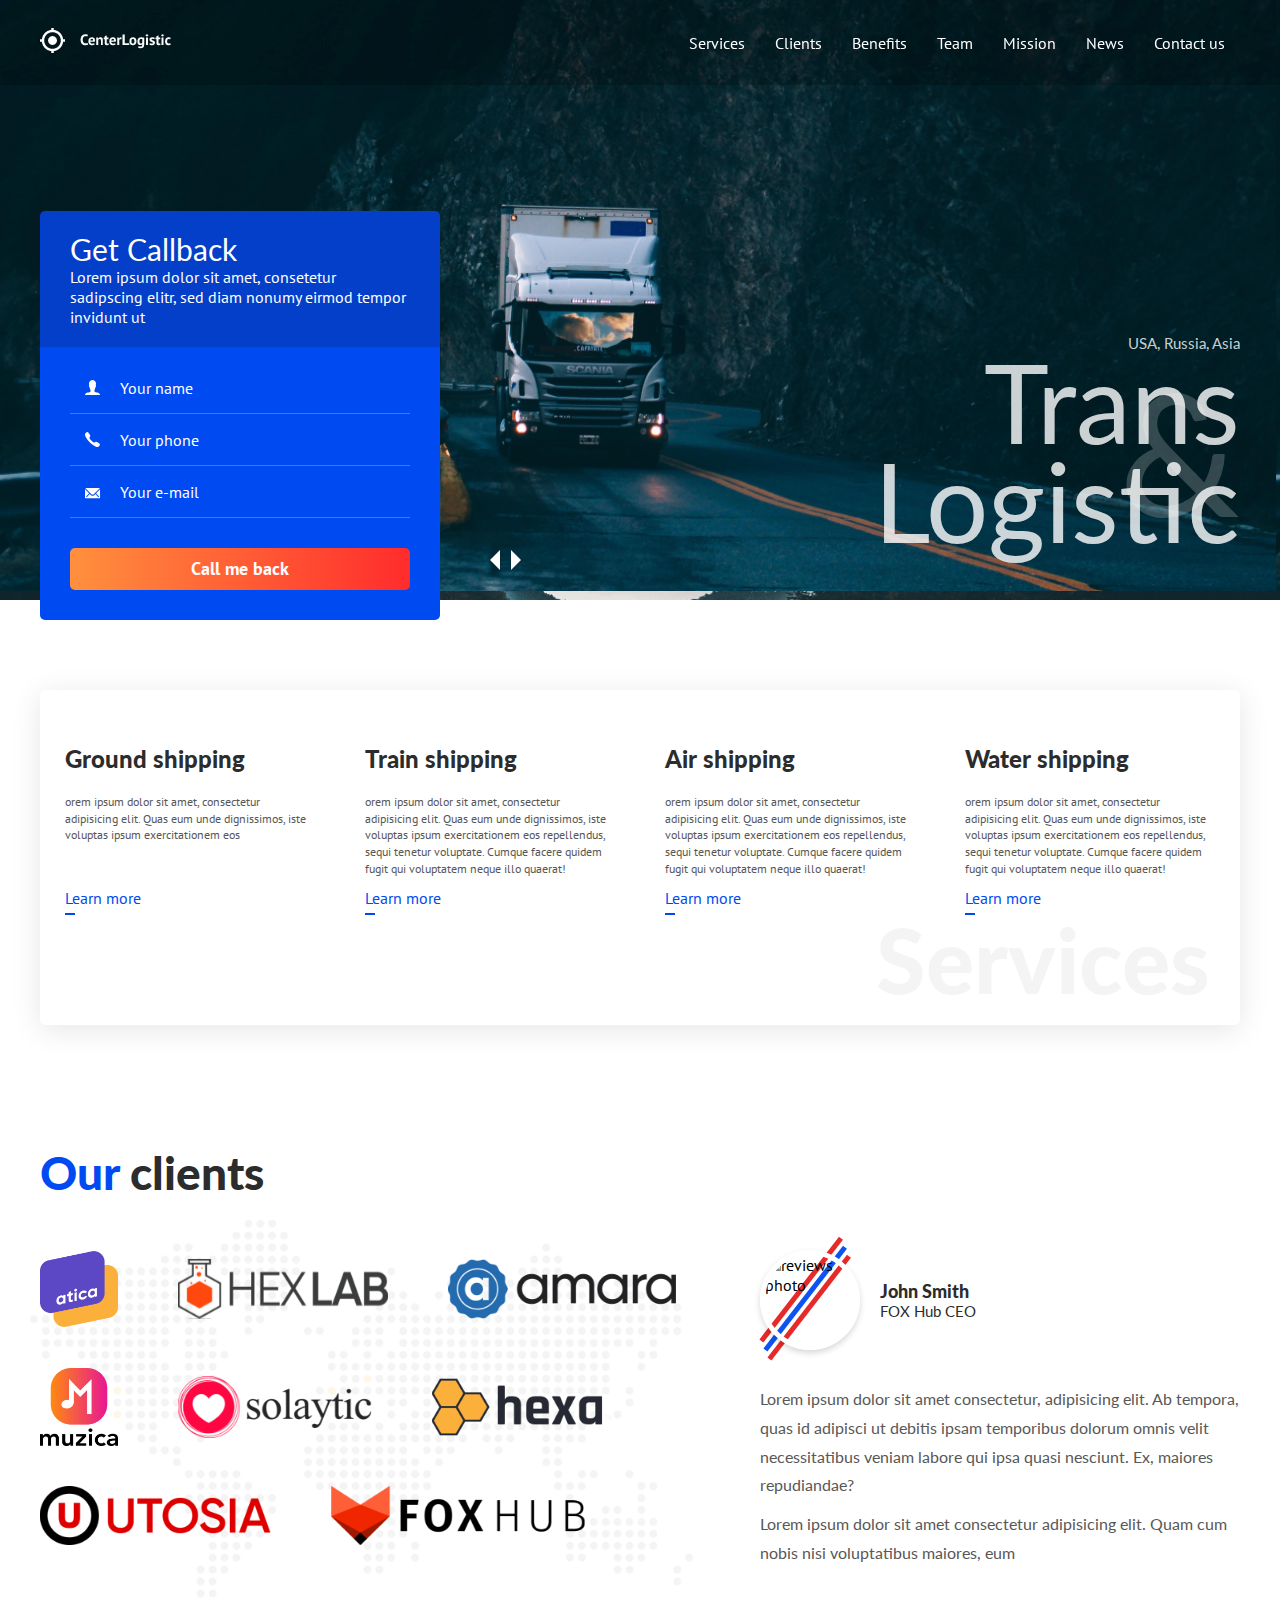
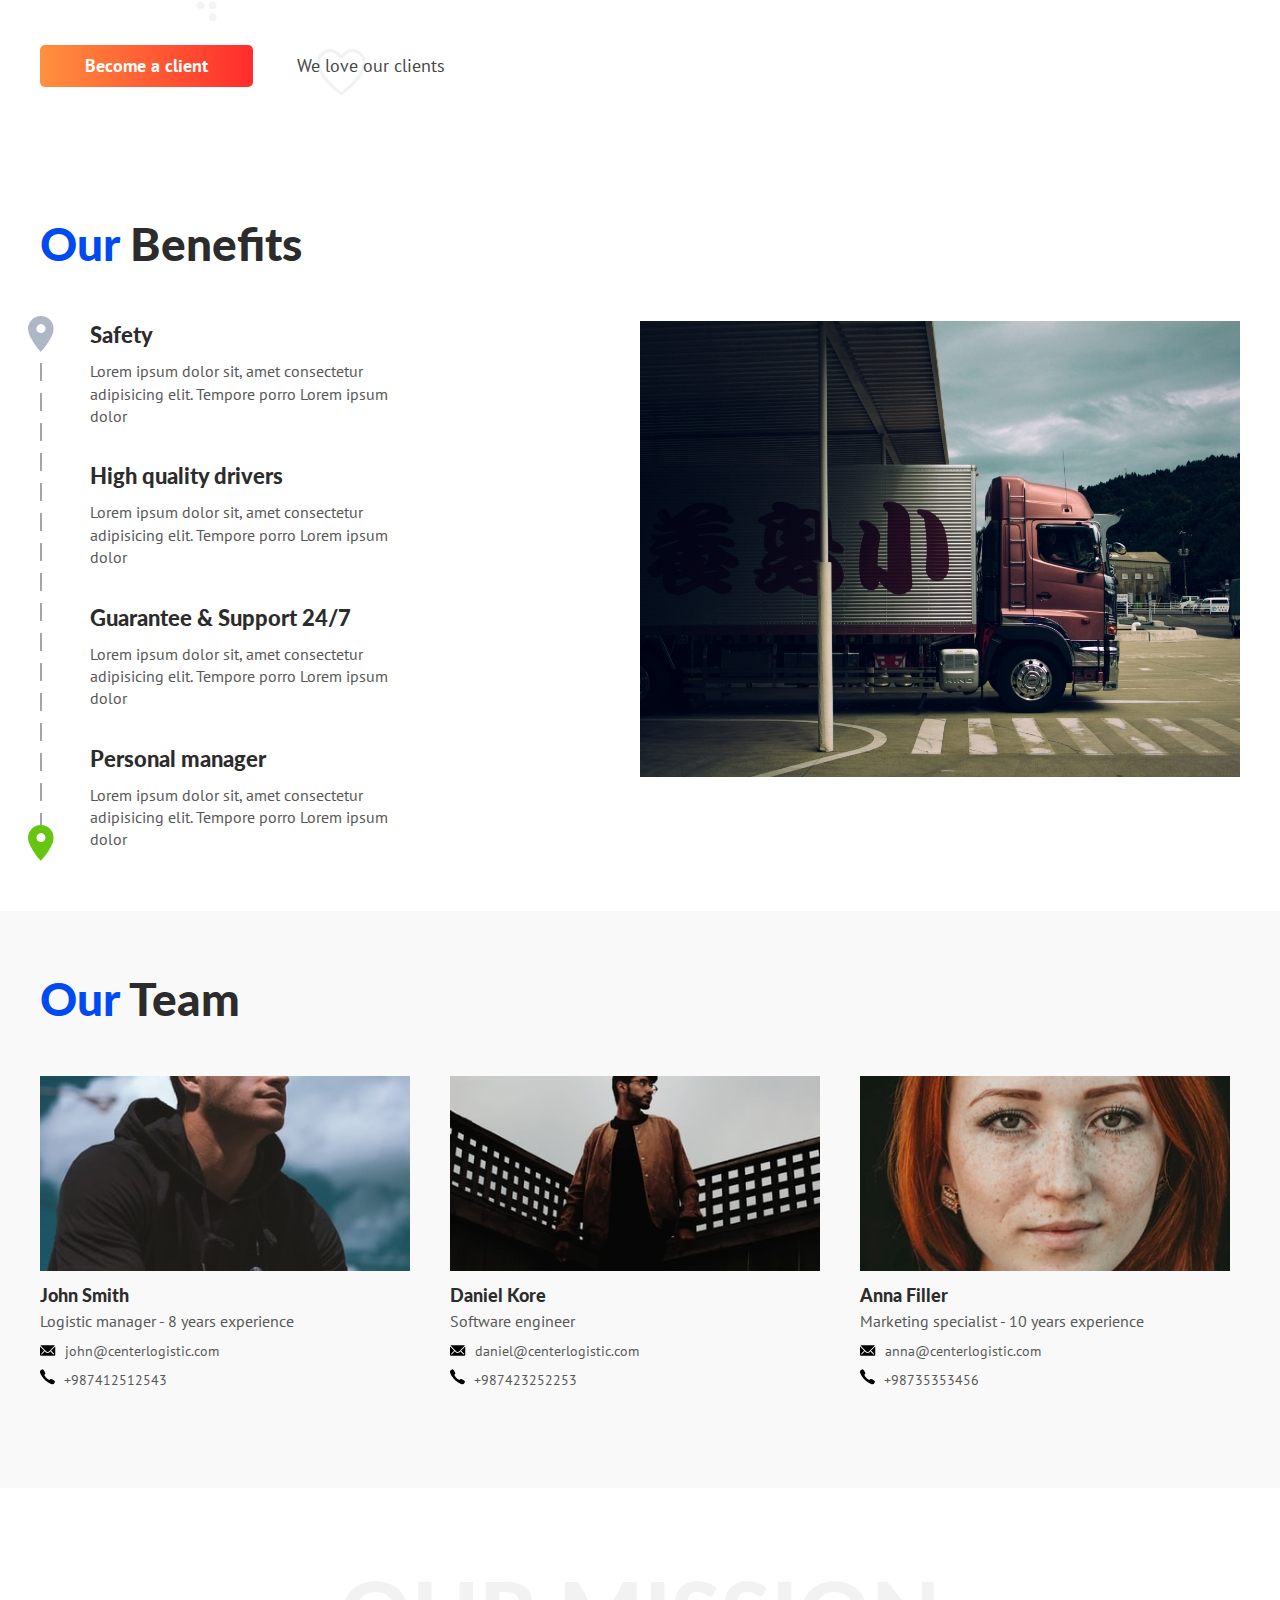
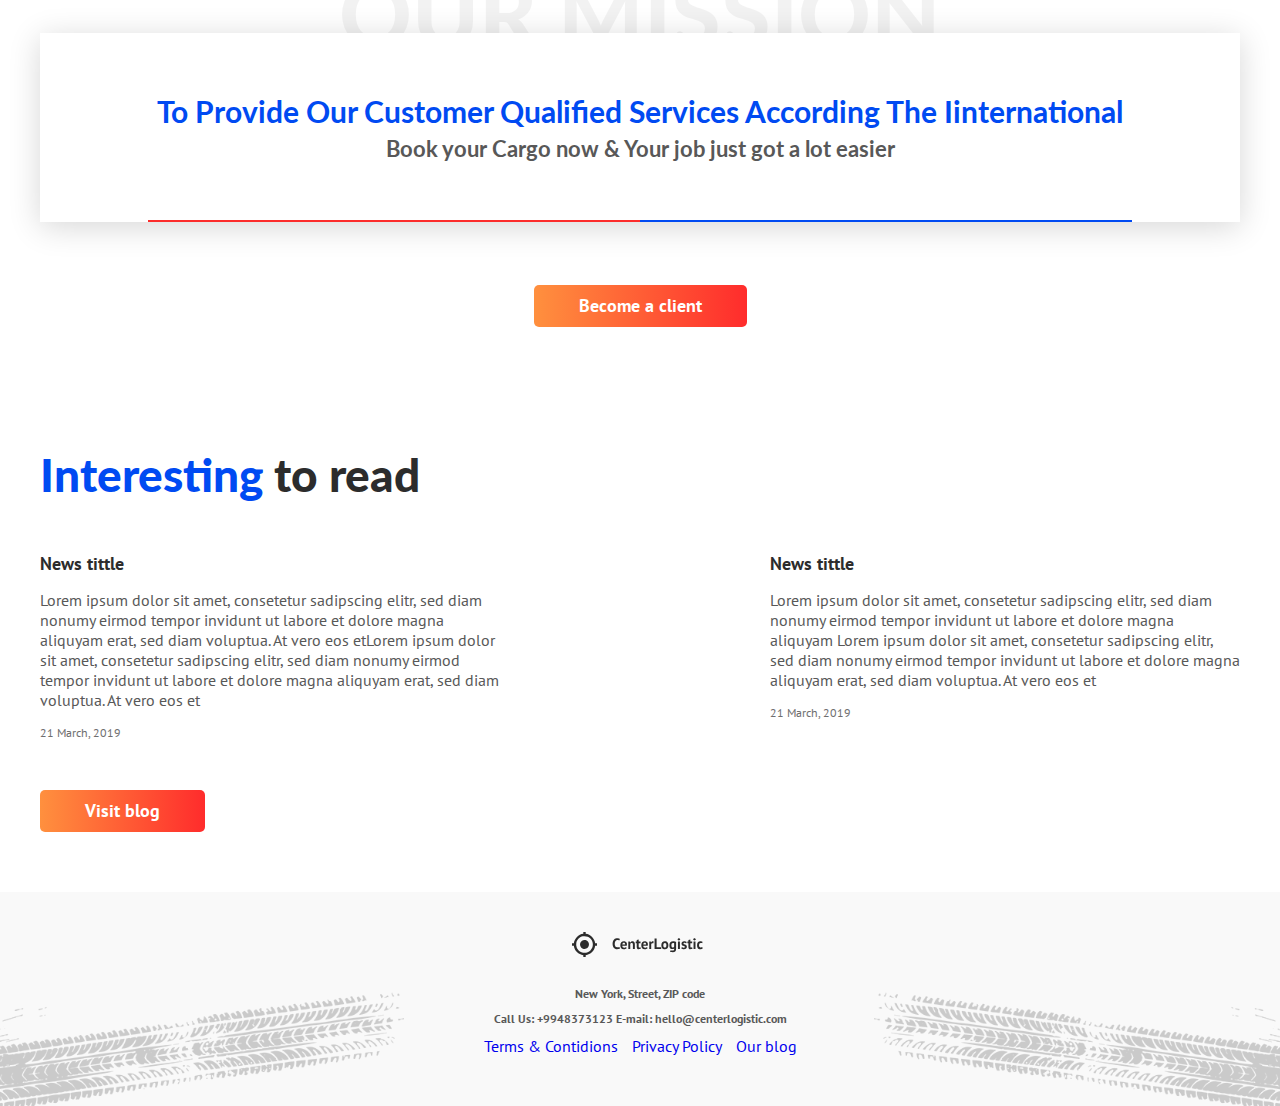
==== commit b9207815: "added introSlider (js)" ====
--- a/index.html
+++ b/index.html
@@ -12,6 +12,7 @@
       href="https://fonts.googleapis.com/css2?family=Lato:wght@700&display=swap"
       rel="stylesheet"
     />
+    <link rel="stylesheet" href="/assets/slick.css" />
     <link rel="stylesheet" href="/assets/styles.css" />
     <title>Logistic</title>
   </head>
@@ -41,6 +42,22 @@
       </header>
       <!-- INTRO -->
       <div class="intro" id="intro">
+        <div class="intro__slider" id="introSlider">
+          <div>
+            <img
+              src="/assets/img/intro.png"
+              alt="intro"
+              class="intro__slider-photo"
+            />
+          </div>
+          <div>
+            <img
+              src="/assets/img/blog-intro.jpg"
+              alt="intro"
+              class="intro__slider-photo"
+            />
+          </div>
+        </div>
         <div class="container">
           <div class="intro__inner">
             <div class="request-form request-form--intro">
@@ -82,6 +99,22 @@
                 <span class="intro__logo-amp">&amp</span>
                 Trans <br />Logistic
               </div>
+            </div>
+            <div class="intro__slider-arrows">
+              <button
+                class="intro__slider-prev"
+                id="introSliderPrev"
+                type="button"
+              >
+                left
+              </button>
+              <button
+                class="intro__slider-next"
+                id="introSliderNext"
+                type="button"
+              >
+                right
+              </button>
             </div>
           </div>
         </div>
@@ -573,6 +606,7 @@
     </div>
 
     <script src="https://ajax.aspnetcdn.com/ajax/jQuery/jquery-3.6.0.min.js"></script>
+    <script src="/JS/slick.min.js"></script>
     <script src="/JS/app.js"></script>
   </body>
 </html>
--- a/assets/styles.css
+++ b/assets/styles.css
@@ -108,8 +108,9 @@
 /* INTRO */
 
 .intro {
-  background: #fff url("/assets/img/intro.png") no-repeat center;
-  background-size: cover;
+  position: relative;
+  /* background: #fff url("/assets/img/intro.png") no-repeat center;
+  background-size: cover; */
   margin-bottom: 30px;
 }
 
@@ -125,11 +126,73 @@
   background-size: cover;
 }
 
+.intro__slider {
+  width: 100%;
+  height: 100%;
+  overflow: hidden;
+  position: absolute;
+  top: 0;
+  left: 0;
+  z-index: 1;
+}
+
+.intro__slider .slick-list,
+.intro__slider .slick-track {
+  height: 100%;
+}
+
+.intro__slider-photo {
+  display: block;
+  width: 100%;
+  height: 100%;
+  object-fit: cover;
+  object-position: center;
+}
+
+.intro__slider-arrows {
+  position: absolute;
+  bottom: 30px;
+  left: 450px;
+  pointer-events: auto;
+}
+
+.intro__slider-prev {
+  padding: 0;
+  color: transparent;
+  font-size: 0;
+  background: none;
+  width: 0;
+  height: 0;
+  border-style: solid;
+  border-width: 10px 10px 10px 0;
+  border-color: transparent #fff transparent transparent;
+  margin-right: 7px;
+  cursor: pointer;
+  pointer-events: auto;
+}
+
+.intro__slider-next {
+  padding: 0;
+  color: transparent;
+  font-size: 0;
+  background: none;
+  width: 0;
+  height: 0;
+  border-style: solid;
+  border-width: 10px 0 10px 10px;
+  border-color: transparent transparent transparent #fff;
+  cursor: pointer;
+  pointer-events: auto;
+}
+
 .intro__inner {
+  position: relative;
   height: 600px;
   display: flex;
   align-items: flex-end;
   justify-content: space-between;
+  z-index: 2;
+  pointer-events: none;
 }
 
 .intro__text {
@@ -171,6 +234,7 @@
 .request-form--intro {
   position: relative;
   bottom: -20px;
+  pointer-events: auto;
 }
 
 .request-form--right {
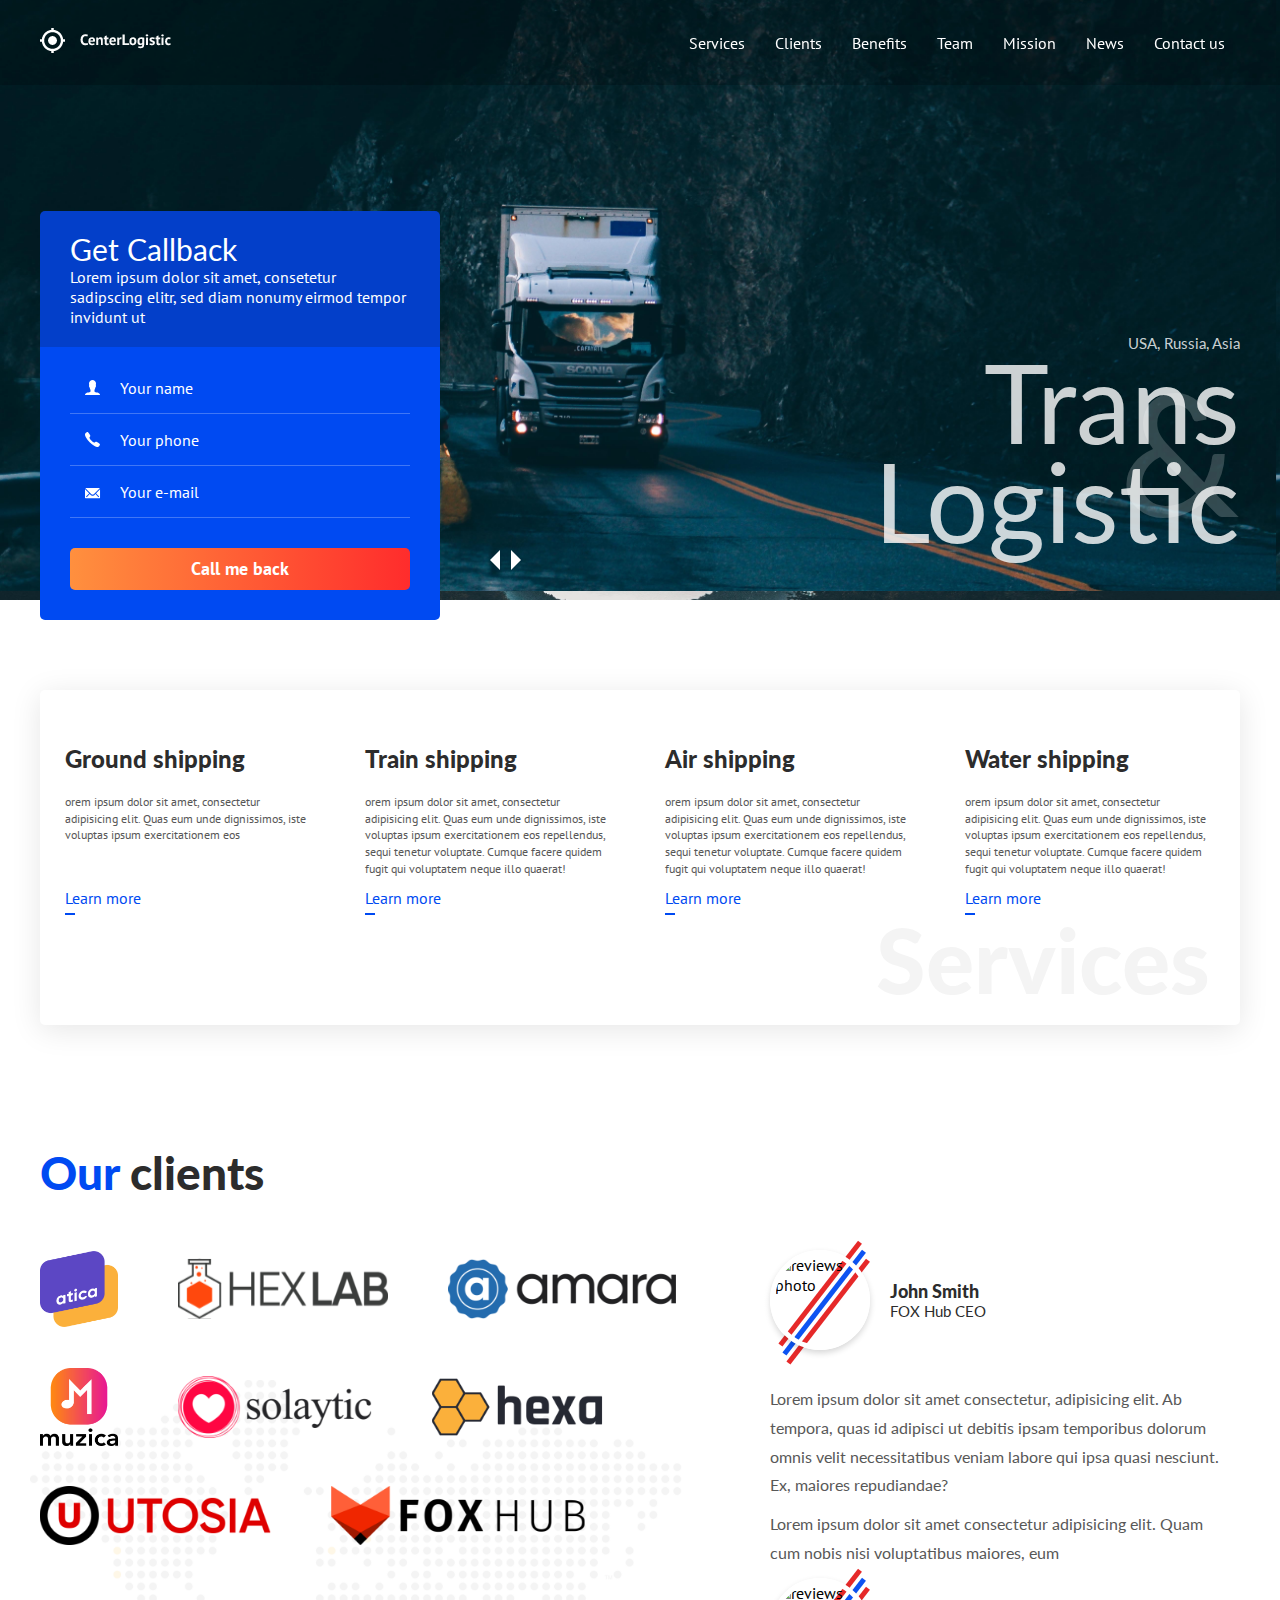
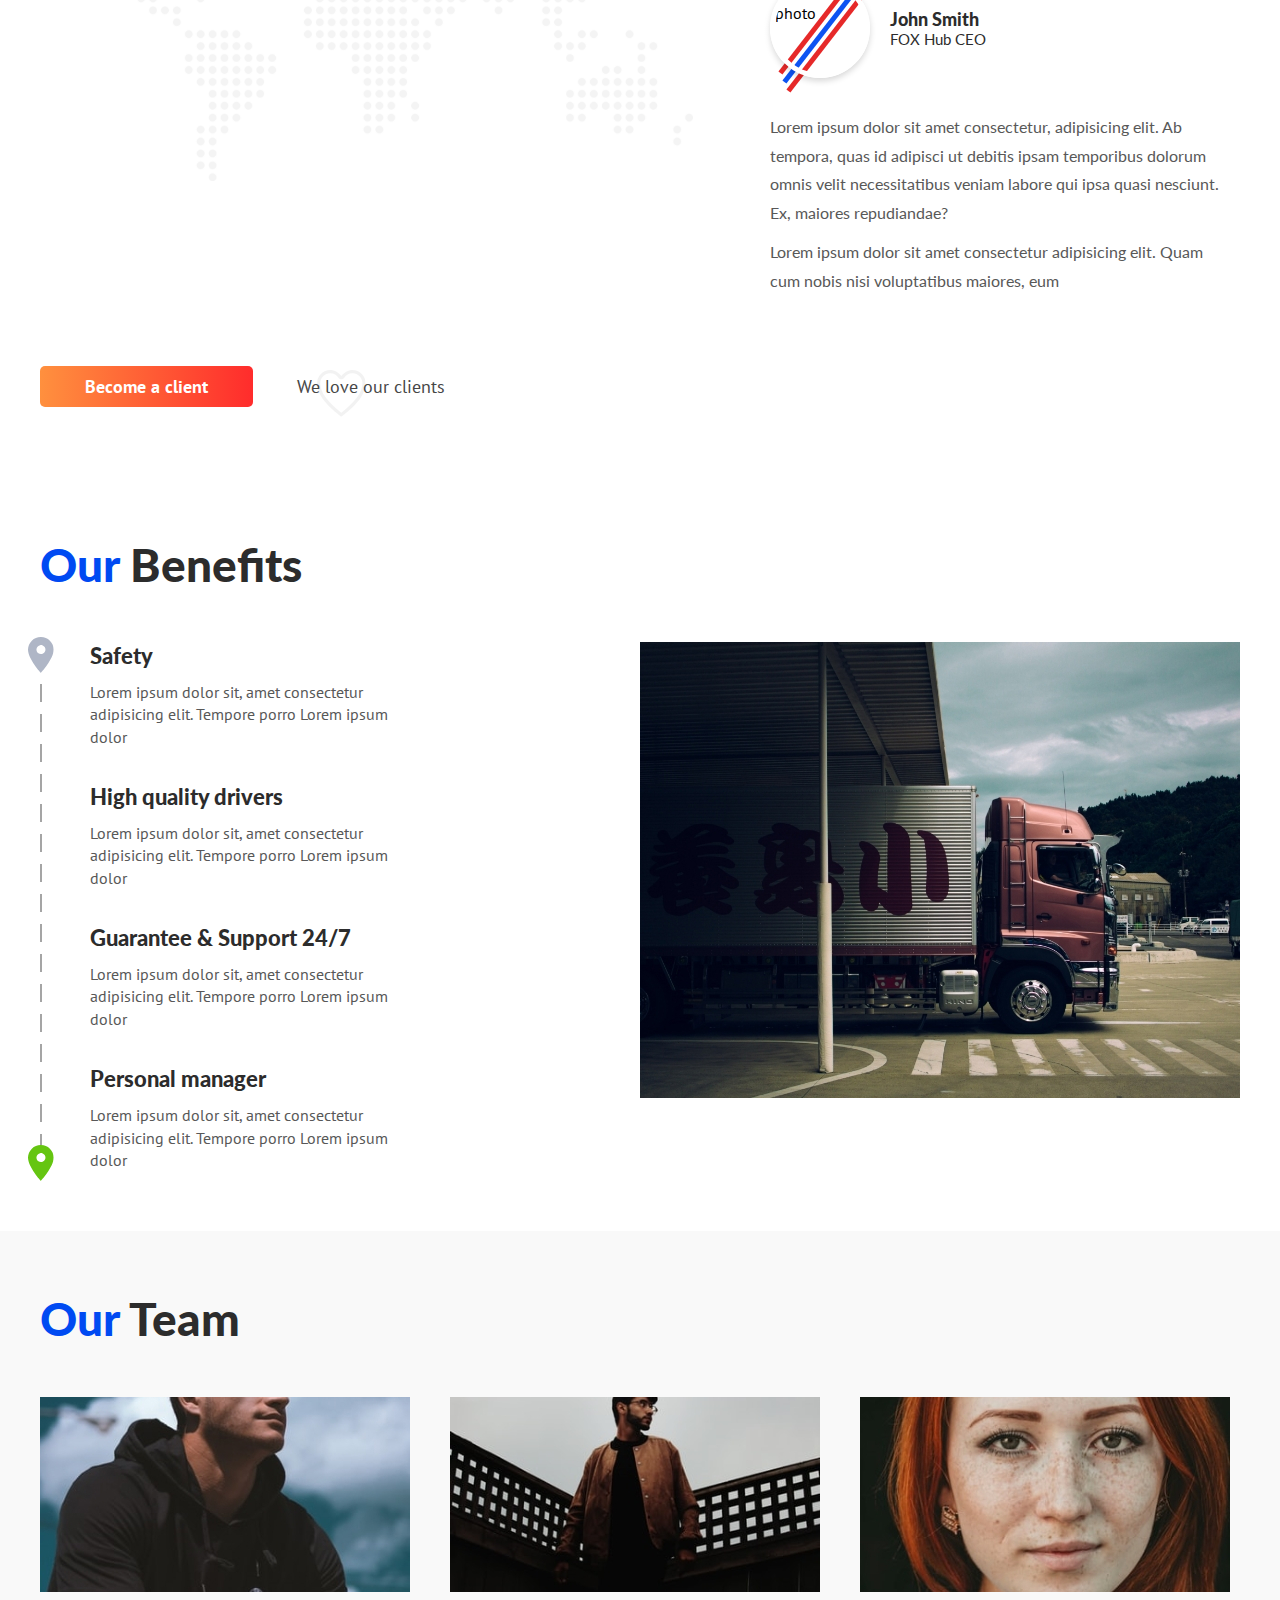
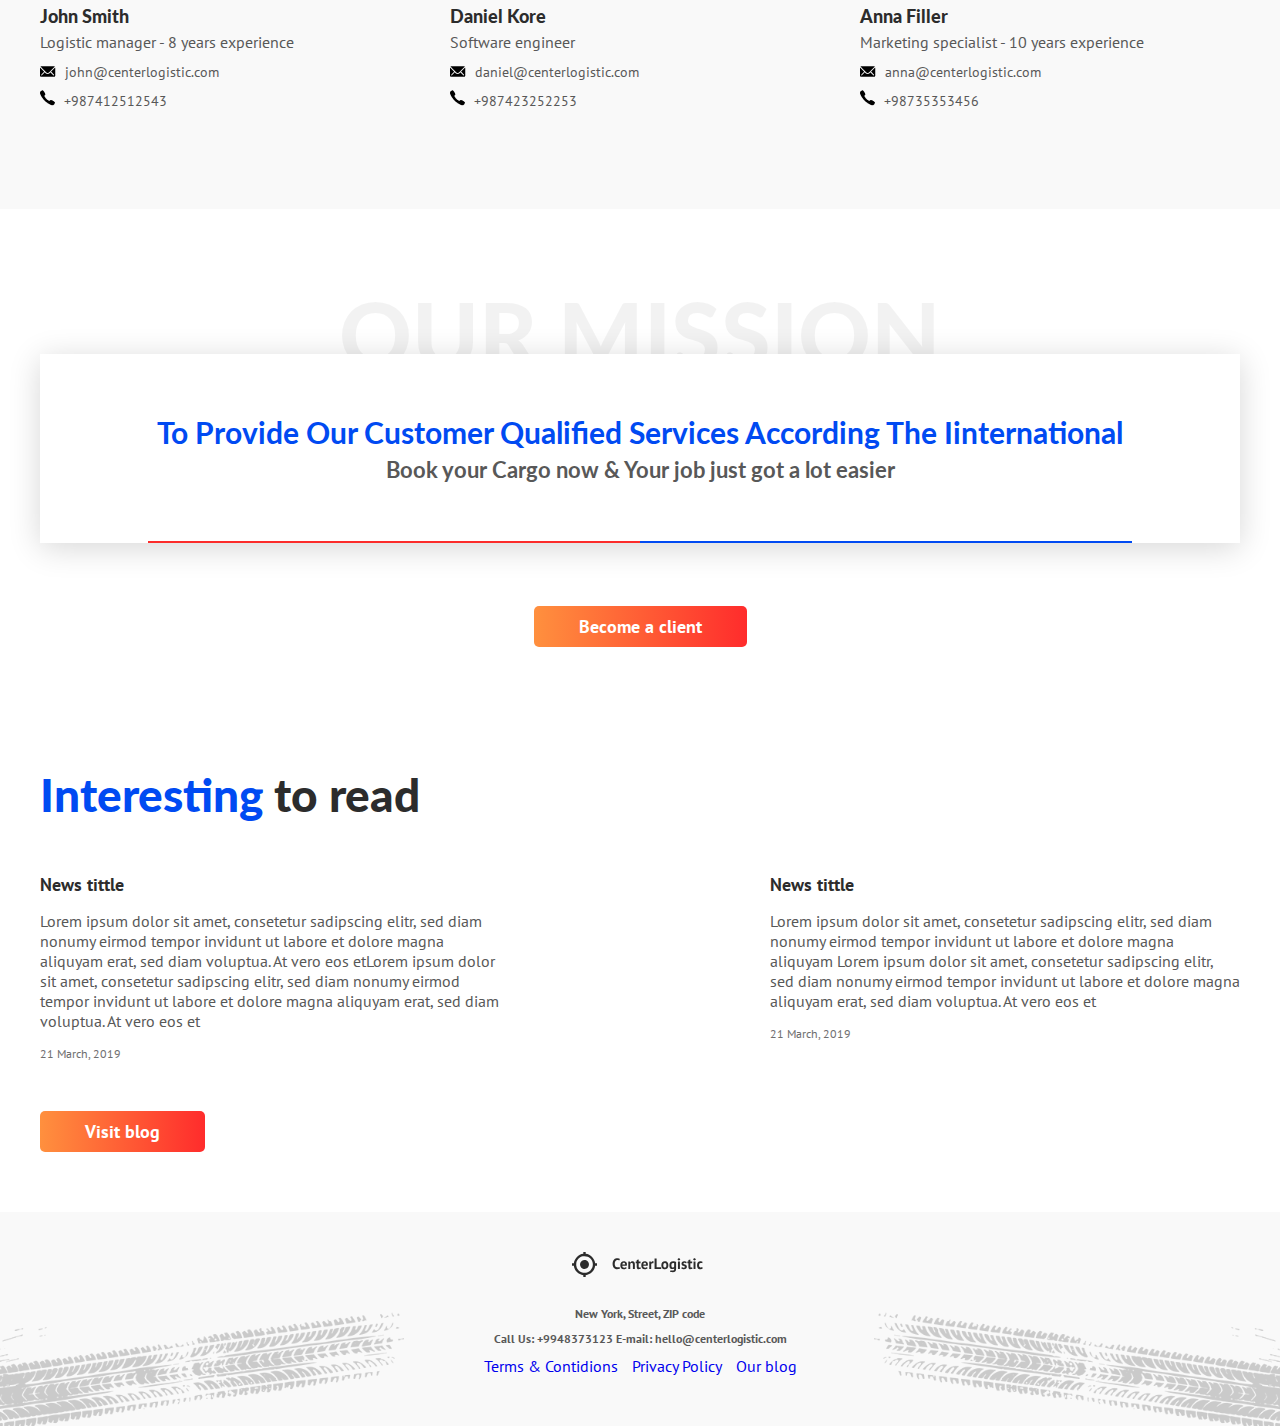
==== commit 8824b33c: "added reviewsSlider (JS)" ====
--- a/index.html
+++ b/index.html
@@ -270,7 +270,7 @@
               </ul>
             </div>
             <div class="clients__reviews">
-              <div class="reviews">
+              <div class="reviews" id="reviewsSlider">
                 <div class="reviews__item">
                   <div class="reviews__header">
                     <img
@@ -296,7 +296,33 @@
                     </p>
                   </div>
                 </div>
-              </div>
+                <div class="reviews__item">
+                  <div class="reviews__header">
+                    <img
+                      src="https://via.placeholder.com/100"
+                      alt="reviews photo"
+                      class="reviews__photo"
+                    />
+                    <div class="reviews__header-content">
+                      <div class="reviews__name">John Smith</div>
+                      <div class="reviews__company">FOX Hub CEO</div>
+                    </div>
+                  </div>
+                  <div class="reviews__content">
+                    <p>
+                      Lorem ipsum dolor sit amet consectetur, adipisicing elit.
+                      Ab tempora, quas id adipisci ut debitis ipsam temporibus
+                      dolorum omnis velit necessitatibus veniam labore qui ipsa
+                      quasi nesciunt. Ex, maiores repudiandae?
+                    </p>
+                    <p>
+                      Lorem ipsum dolor sit amet consectetur adipisicing elit.
+                      Quam cum nobis nisi voluptatibus maiores, eum
+                    </p>
+                  </div>
+                </div>
+              </div>
+              <!-- reviewsSlider -->
             </div>
           </div>
           <div class="clients__footer">
--- a/assets/styles.css
+++ b/assets/styles.css
@@ -496,25 +496,96 @@
 .reviews {
   position: relative;
 }
+
+.reviews:before,
+.reviews:after {
+  content: "";
+  display: block;
+  width: 10px;
+  height: 100%;
+
+  position: absolute;
+  top: 0;
+  z-index: 3;
+}
+
 .reviews:before {
+  left: 0;
+  background-image: linear-gradient(to right, #fff, rgba(255, 255, 255, 0));
+}
+
+.reviews:after {
+  right: 0;
+  background-image: linear-gradient(to right, rgba(255, 255, 255, 0), #fff);
+}
+
+.reviews .slick-list {
+  padding-top: 20px;
+  z-index: 2;
+}
+
+.reviews .slick-dots {
+  display: flex;
+  justify-content: center;
+  width: 100%;
+
+  position: absolute;
+  bottom: -20px;
+  left: 0;
+  z-index: 3;
+}
+
+.reviews .slick-dots li {
+  margin: 0 5px;
+}
+
+.reviews .slick-dots li.slick-active button {
+  background: #004af2;
+  box-shadow: 0 0 0 5px rgba(0, 74, 242, 0.11);
+}
+.reviews .slick-dots button {
+  display: block;
+  width: 10px;
+  height: 10px;
+  padding: 0;
+  background: #dbdbdb;
+  color: transparent;
+  font-size: 0;
+  border: 0;
+  border-radius: 50%;
+  cursor: pointer;
+}
+
+.reviews .slick-dots button:focus {
+  outline: none;
+}
+
+.reviews__item {
+  padding: 0 10px;
+}
+
+.reviews__header {
+  display: flex;
+  align-items: center;
+  position: relative;
+  z-index: 2;
+}
+
+.reviews__header:before {
   content: "";
   display: block;
   width: 92px;
   height: 126px;
   background: url("../assets/img/Clients/lines.svg") no-repeat;
-  top: -14px;
-  left: -1px;
+  top: -10px;
+  left: 8px;
   position: absolute;
   z-index: 1;
 }
-.reviews__header {
-  display: flex;
-  align-items: center;
+
+.reviews__photo {
   position: relative;
   z-index: 2;
-}
-
-.reviews__photo {
   width: 100px;
   height: 100px;
   border-radius: 50%;
@@ -993,6 +1064,9 @@
 
 /* MEDIA */
 @media (max-width: 991px) {
+  .intro__slider-arrows {
+    display: none;
+  }
   /* section */
   .section {
     padding: 30px 0;
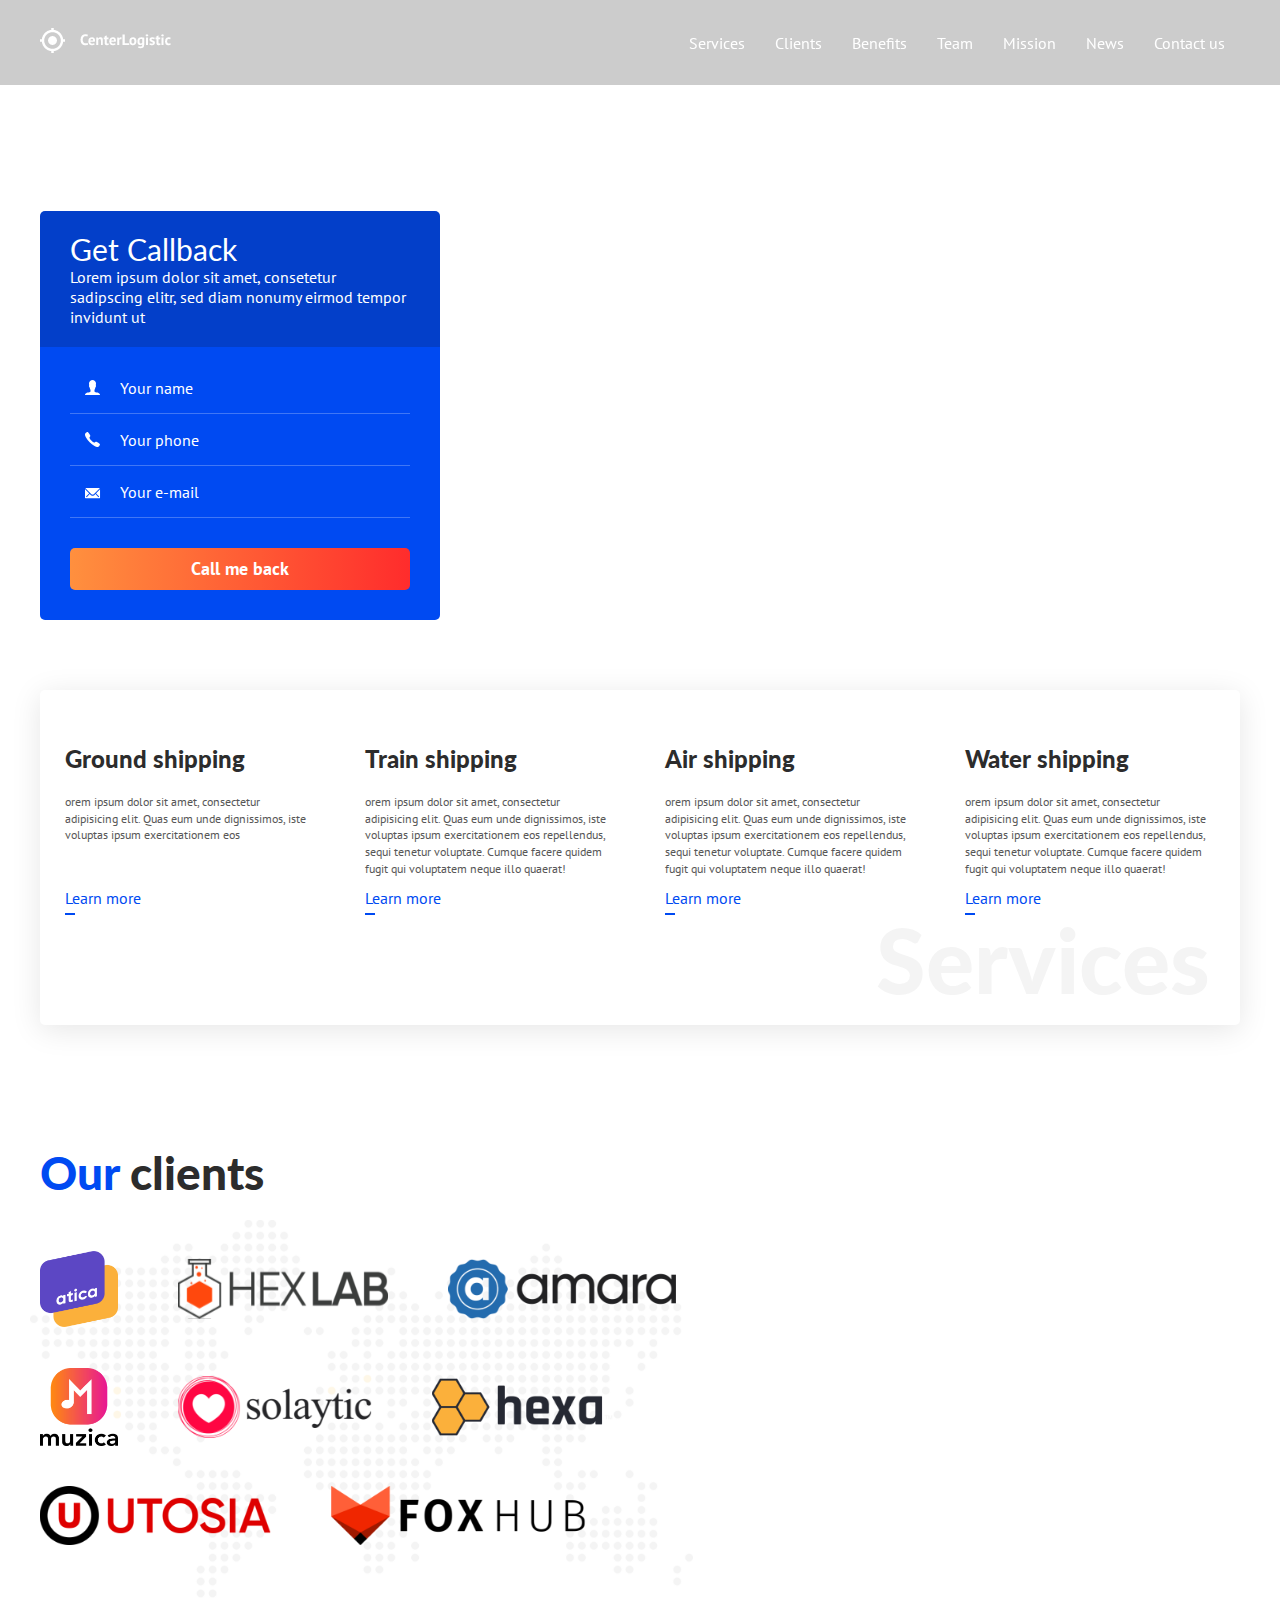
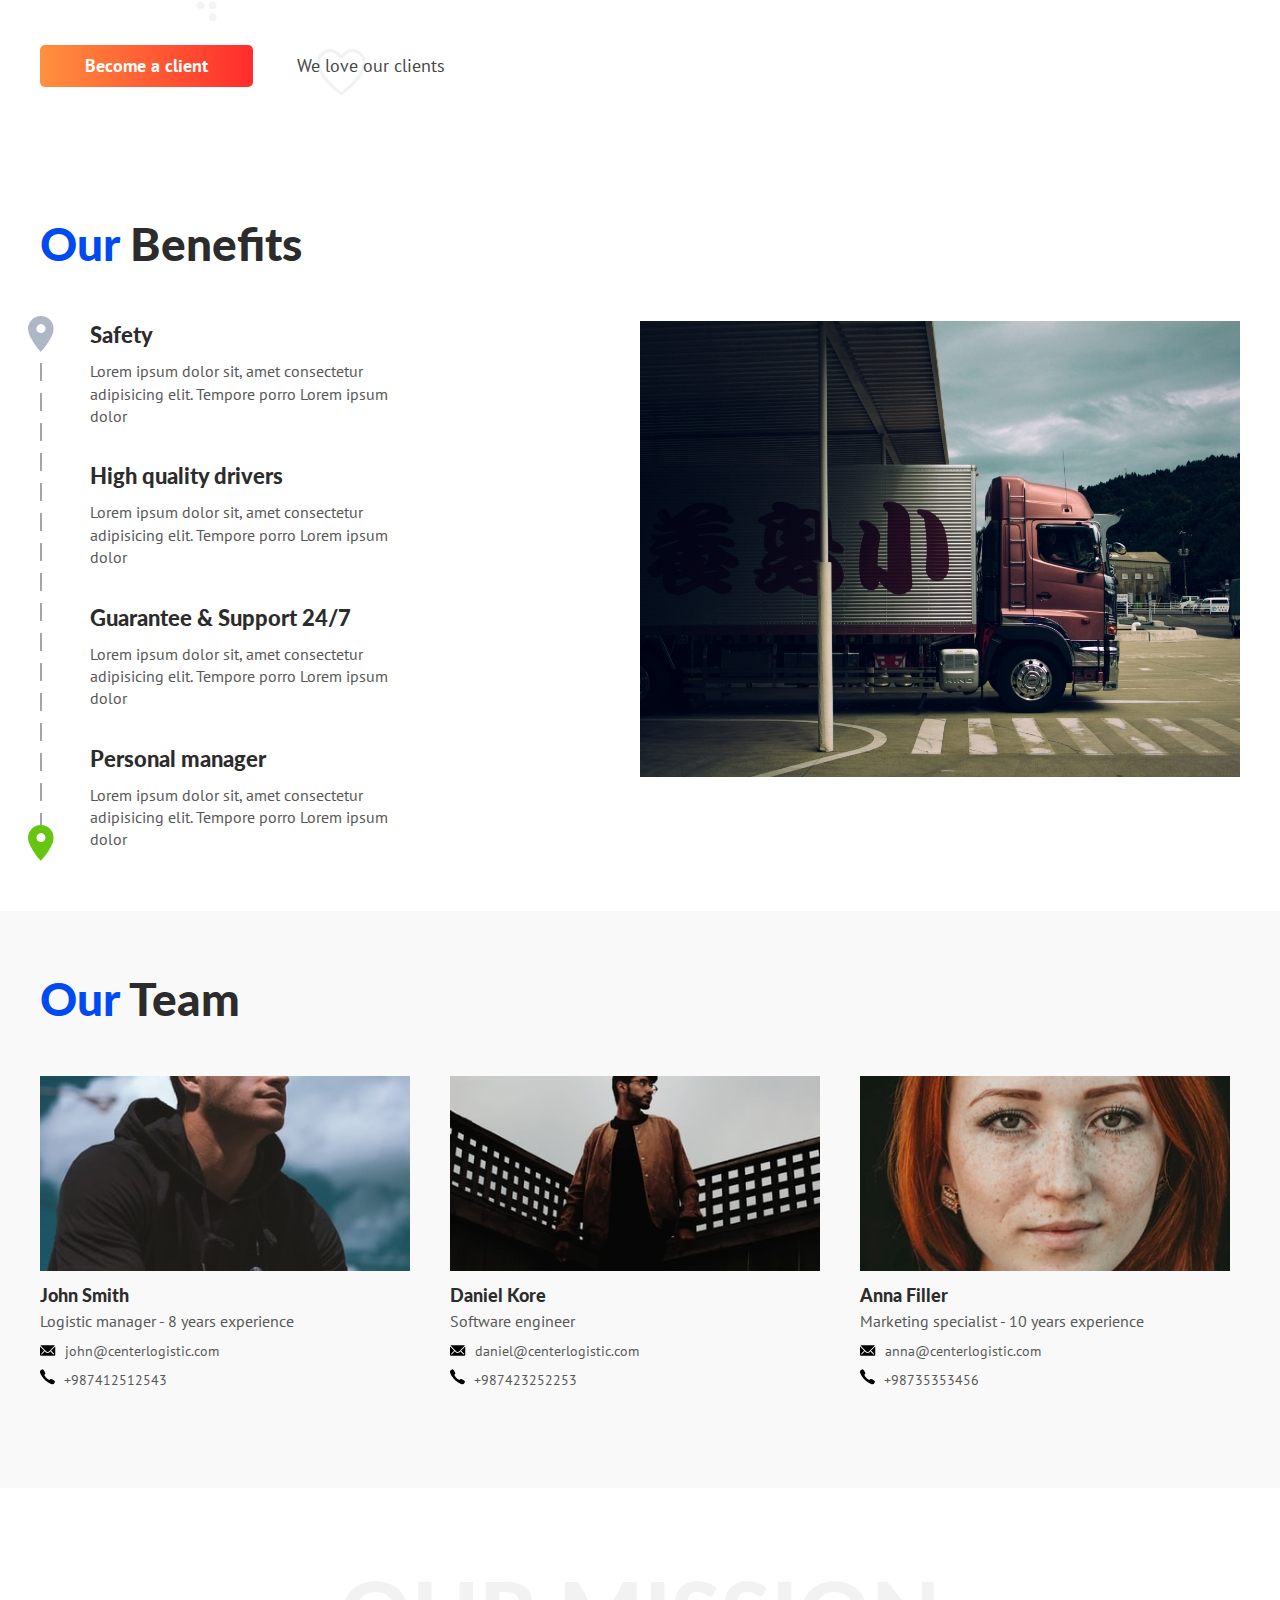
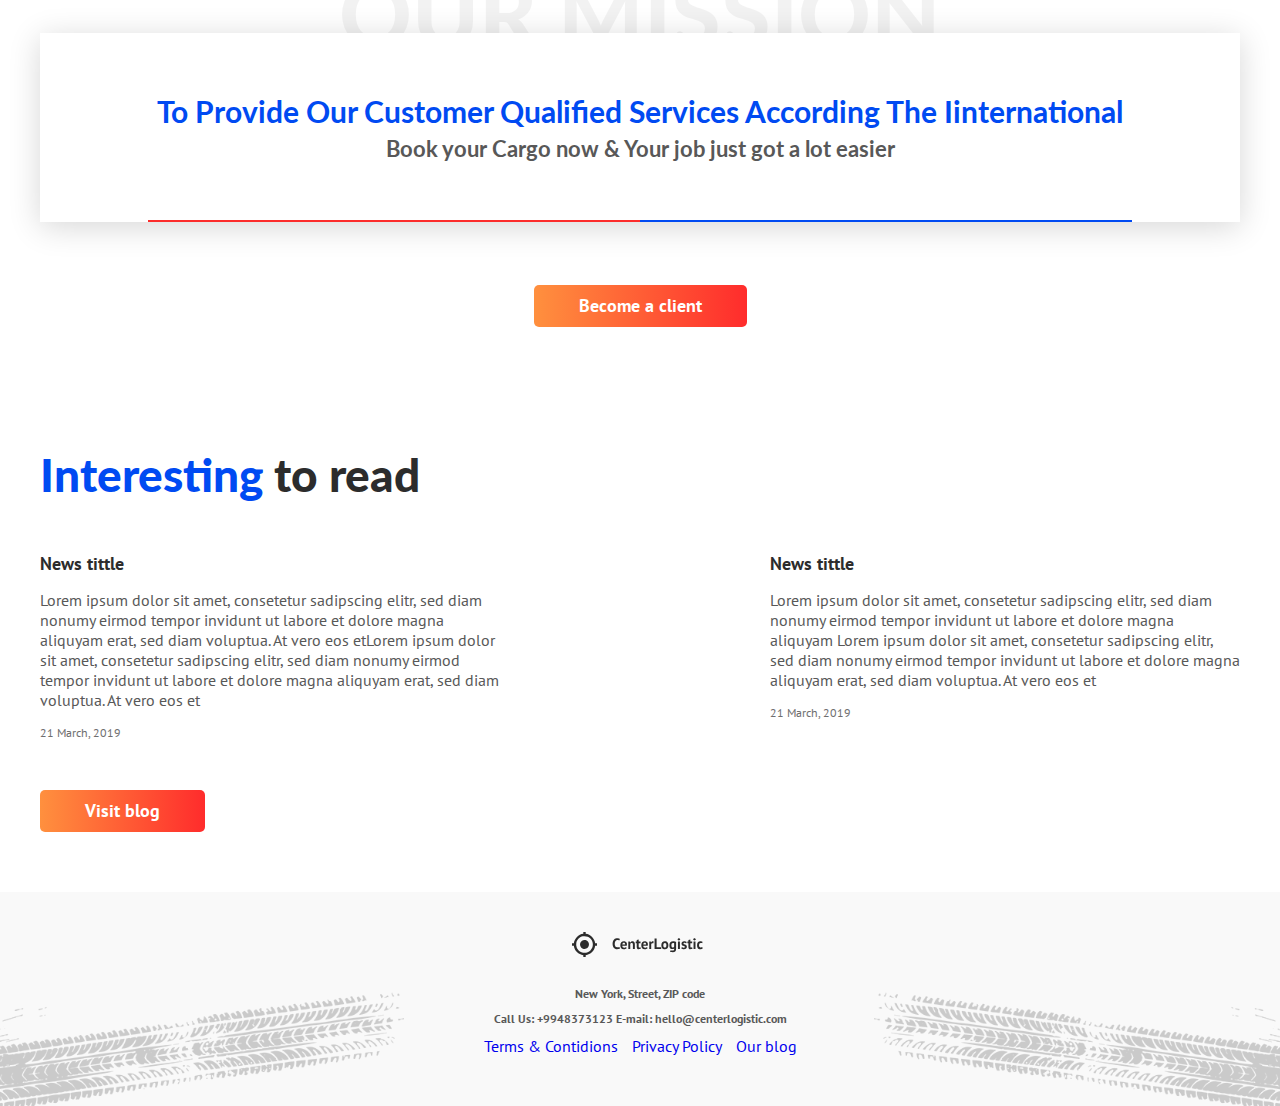
==== commit dbdc1b74: "added showToggle for mobile (JS)" ====
--- a/index.html
+++ b/index.html
@@ -34,12 +34,13 @@
               <a class="nav__link" href="#">Contact us</a>
             </nav>
 
-            <button class="nav__burger" type="button">
+            <button class="nav__burger" id="navToggle" type="button">
               <img src="/assets/img/burger.svg" alt="button" />
             </button>
           </div>
         </div>
       </header>
+
       <!-- INTRO -->
       <div class="intro" id="intro">
         <div class="intro__slider" id="introSlider">
--- a/assets/styles.css
+++ b/assets/styles.css
@@ -4,6 +4,10 @@
   font-size: 16px;
   -webkit-font-smoothing: antialiased;
   -moz-osx-font-smoothing: grayscale;
+}
+
+body.show-nav header {
+  background-color: rgba(0, 0, 0, 0.85);
 }
 
 .page {
@@ -105,6 +109,10 @@
   display: none;
 }
 
+.nav__burger:focus {
+  outline: none;
+}
+
 /* INTRO */
 
 .intro {
@@ -127,6 +135,7 @@
 }
 
 .intro__slider {
+  display: none;
   width: 100%;
   height: 100%;
   overflow: hidden;
@@ -134,6 +143,14 @@
   top: 0;
   left: 0;
   z-index: 1;
+
+  background: #000 url("/assets/img/blog-intro.jpg");
+  background-size: cover;
+}
+
+.intro__slider.slick-initialized {
+  display: block;
+  background: #000;
 }
 
 .intro__slider .slick-list,
@@ -561,6 +578,7 @@
 }
 
 .reviews__item {
+  display: none;
   padding: 0 10px;
 }
 
@@ -1141,7 +1159,6 @@
     height: 50px;
   }
   .nav {
-    display: none;
     position: absolute;
     flex-direction: column;
     top: 100%;
@@ -1151,6 +1168,13 @@
     right: 0;
     z-index: 1;
     background-color: rgba(0, 0, 0, 0.85);
+
+    transform: translateX(100%);
+    transition: transform 0.2s ease-out;
+  }
+
+  .nav.show {
+    transform: translateX(0);
   }
   .nav__burger {
     display: block;
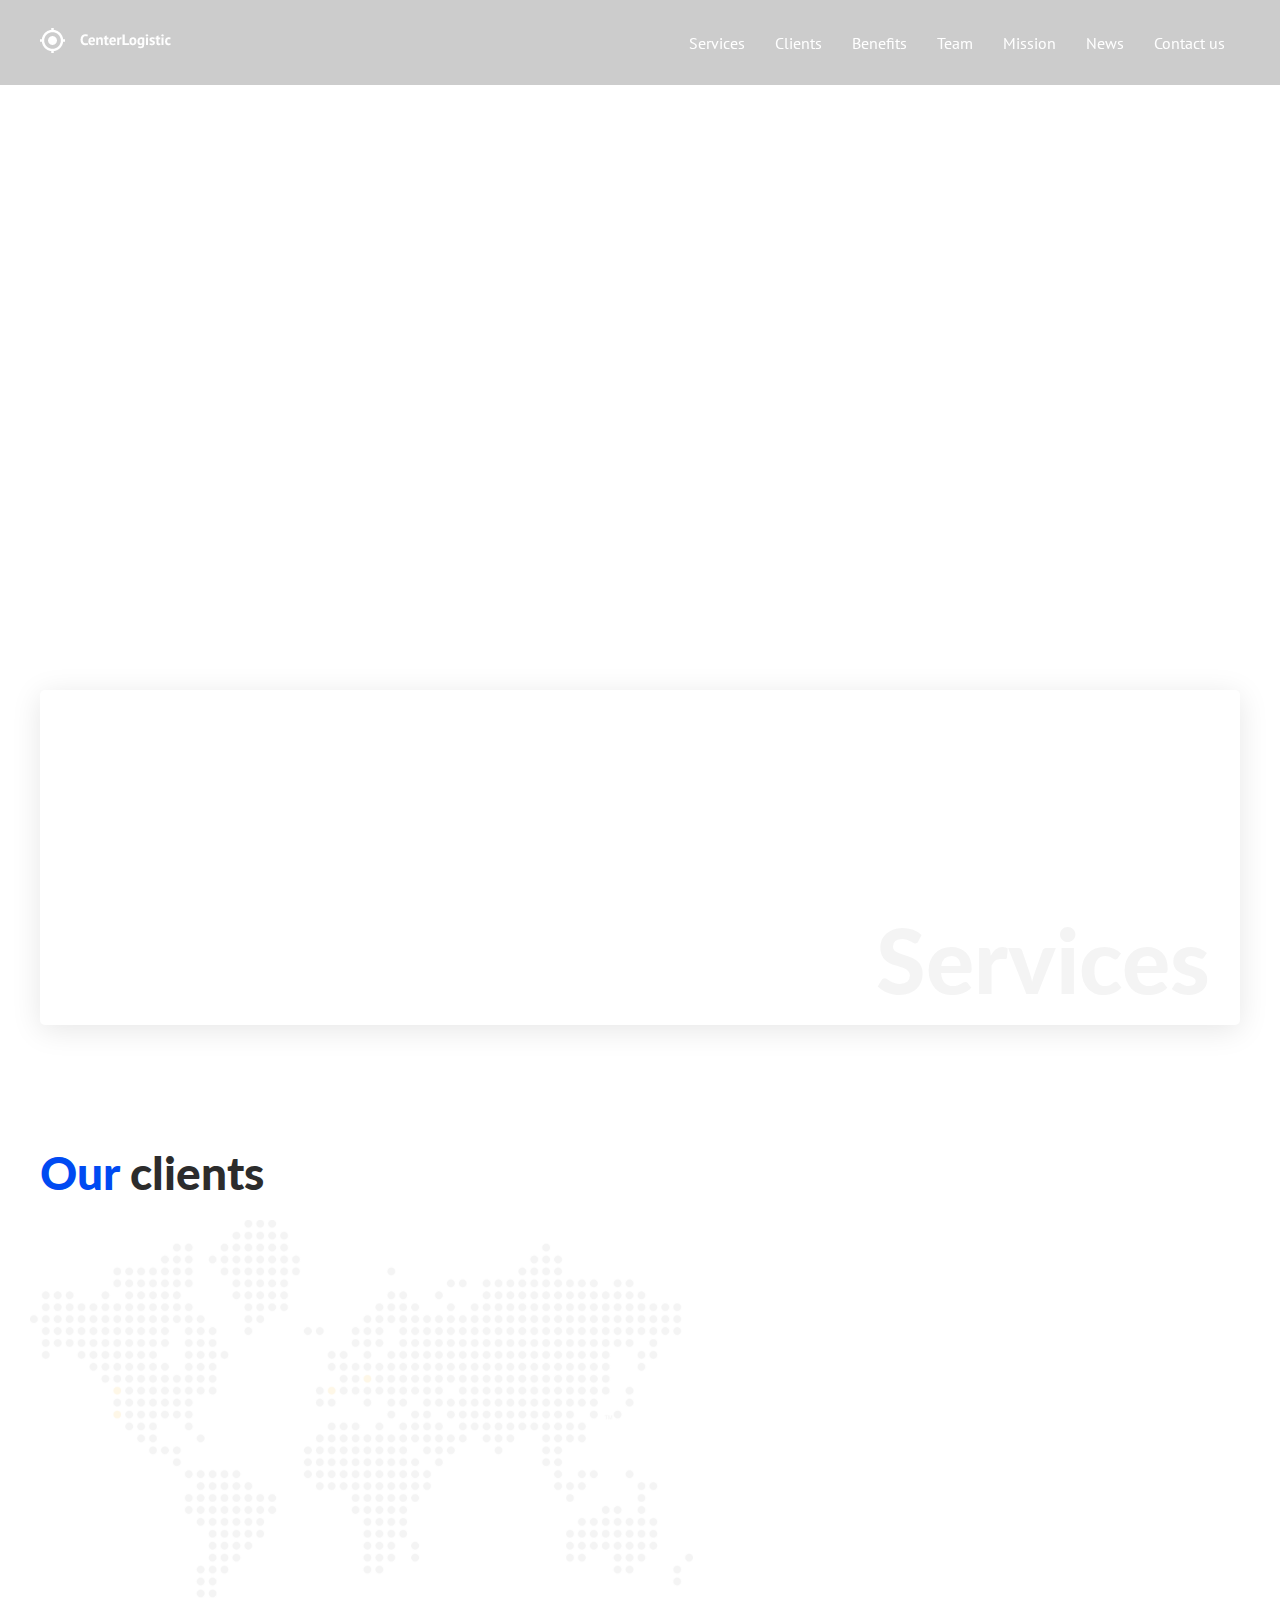
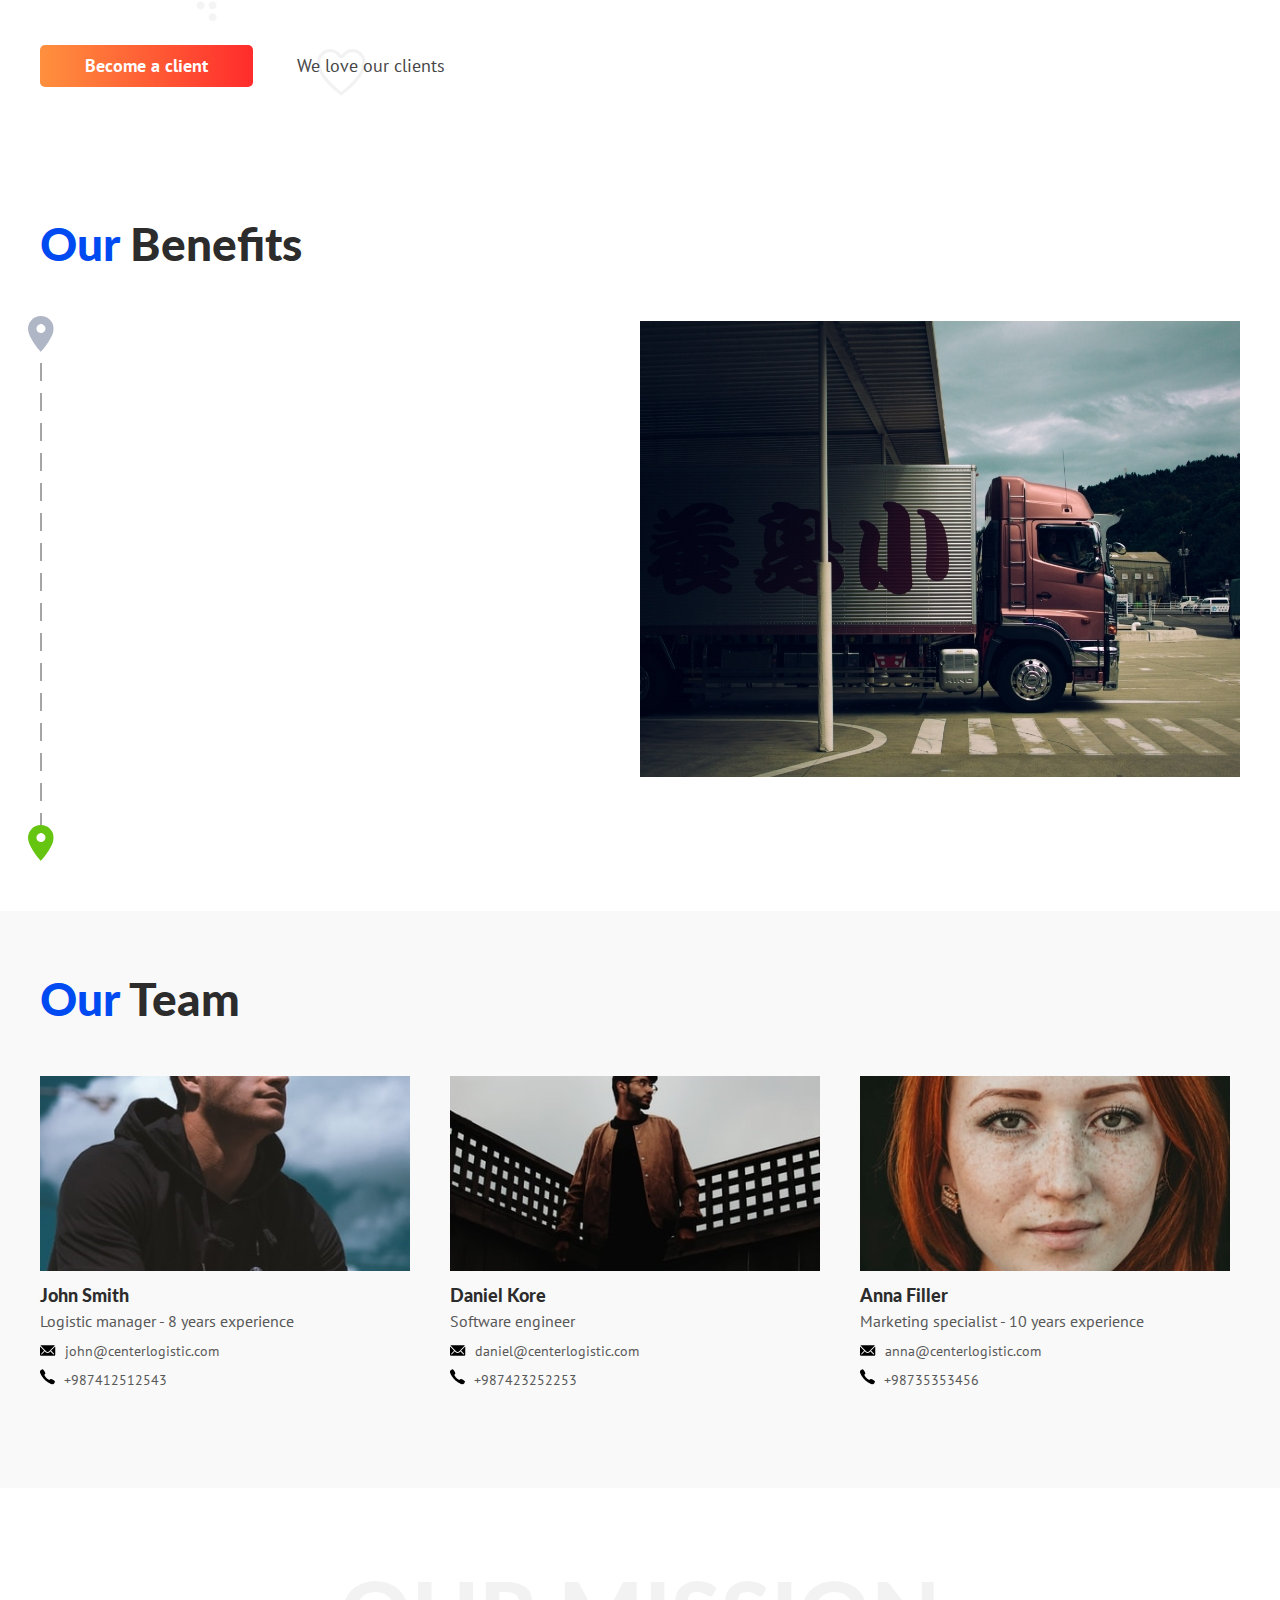
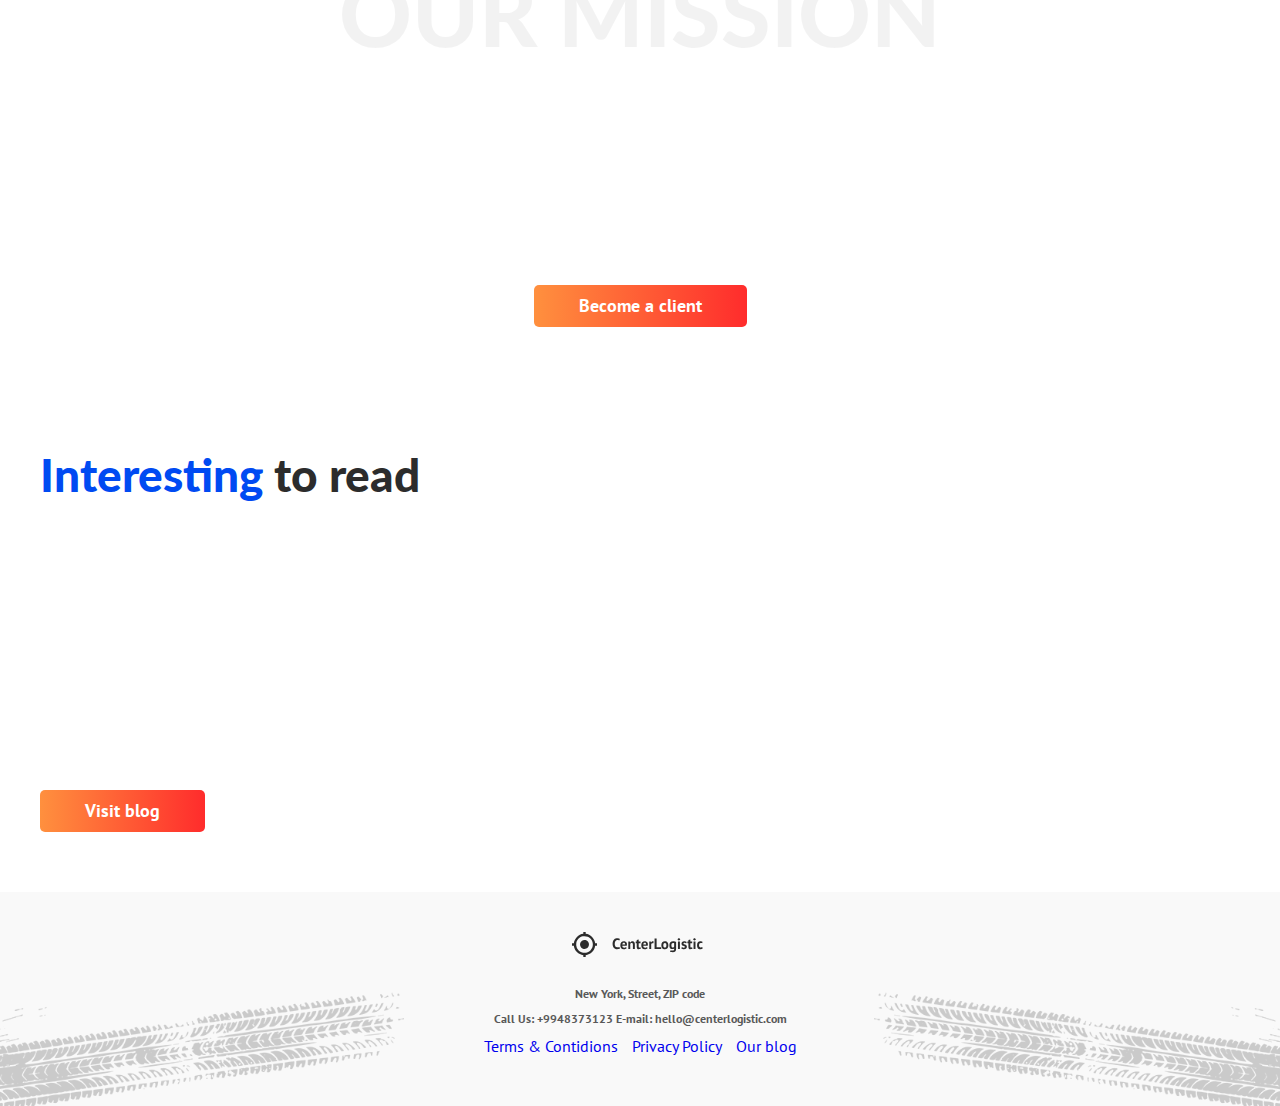
==== commit 7b780a61: "added clients animation(js)" ====
--- a/index.html
+++ b/index.html
@@ -13,6 +13,7 @@
       rel="stylesheet"
     />
     <link rel="stylesheet" href="/assets/slick.css" />
+    <link rel="stylesheet" href="/assets/aos.css" />
     <link rel="stylesheet" href="/assets/styles.css" />
     <title>Logistic</title>
   </head>
@@ -61,7 +62,7 @@
         </div>
         <div class="container">
           <div class="intro__inner">
-            <div class="request-form request-form--intro">
+            <div class="request-form request-form--intro" data-aos="fade-right">
               <div class="request-form__header">
                 <div class="request-form__tittle">Get Callback</div>
                 <div class="request-form__text">
@@ -94,7 +95,7 @@
                 </form>
               </div>
             </div>
-            <div class="intro__text">
+            <div class="intro__text" data-aos="fade-left">
               <div class="intro__countries">USA, Russia, Asia</div>
               <div class="intro__logo">
                 <span class="intro__logo-amp">&amp</span>
@@ -127,7 +128,7 @@
         <div class="container">
           <div class="services">
             <h2 class="services__main-tittle">Services</h2>
-            <div class="services__item">
+            <div class="services__item" data-aos="fade-in">
               <h4 class="services__tittle">Ground shipping</h4>
               <div class="services__text">
                 <p>
@@ -139,7 +140,7 @@
                 <a class="services__link" href="#">Learn more</a>
               </div>
             </div>
-            <div class="services__item">
+            <div class="services__item" data-aos="fade-in" data-aos-delay="100">
               <h4 class="services__tittle">Train shipping</h4>
               <div class="services__text">
                 <p>
@@ -153,7 +154,7 @@
                 <a class="services__link" href="#">Learn more</a>
               </div>
             </div>
-            <div class="services__item">
+            <div class="services__item" data-aos="fade-in" data-aos-delay="200">
               <h4 class="services__tittle">Air shipping</h4>
               <div class="services__text">
                 <p>
@@ -167,7 +168,7 @@
                 <a class="services__link" href="#">Learn more</a>
               </div>
             </div>
-            <div class="services__item">
+            <div class="services__item" data-aos="fade-in" data-aos-delay="300">
               <h4 class="services__tittle">Water shipping</h4>
               <div class="services__text">
                 <p>
@@ -196,7 +197,11 @@
           <div class="clients">
             <div class="clients__logos">
               <ul class="clients__list">
-                <li>
+                <li
+                  data-aos="fade-in"
+                  data-aos-delay="100"
+                  data-aos-anchor=".clients__list"
+                >
                   <a href="#" target="_blank">
                     <img
                       class="img"
@@ -205,7 +210,11 @@
                     />
                   </a>
                 </li>
-                <li>
+                <li
+                  data-aos="fade-in"
+                  data-aos-delay="200"
+                  data-aos-anchor=".clients__list"
+                >
                   <a href="#" target="_blank">
                     <img
                       class="img"
@@ -214,7 +223,11 @@
                     />
                   </a>
                 </li>
-                <li>
+                <li
+                  data-aos="fade-in"
+                  data-aos-delay="300"
+                  data-aos-anchor=".clients__list"
+                >
                   <a href="#" target="_blank">
                     <img
                       class="img"
@@ -223,7 +236,11 @@
                     />
                   </a>
                 </li>
-                <li>
+                <li
+                  data-aos="fade-in"
+                  data-aos-delay="350"
+                  data-aos-anchor=".clients__list"
+                >
                   <a href="#" target="_blank">
                     <img
                       class="img"
@@ -232,7 +249,11 @@
                     />
                   </a>
                 </li>
-                <li>
+                <li
+                  data-aos="fade-in"
+                  data-aos-delay="450"
+                  data-aos-anchor=".clients__list"
+                >
                   <a href="#" target="_blank">
                     <img
                       class="img"
@@ -241,7 +262,11 @@
                     />
                   </a>
                 </li>
-                <li>
+                <li
+                  data-aos="fade-in"
+                  data-aos-delay="550"
+                  data-aos-anchor=".clients__list"
+                >
                   <a href="#" target="_blank">
                     <img
                       class="img"
@@ -250,7 +275,11 @@
                     />
                   </a>
                 </li>
-                <li>
+                <li
+                  data-aos="fade-in"
+                  data-aos-delay="600"
+                  data-aos-anchor=".clients__list"
+                >
                   <a href="#" target="_blank">
                     <img
                       class="img"
@@ -259,7 +288,11 @@
                     />
                   </a>
                 </li>
-                <li>
+                <li
+                  data-aos="fade-in"
+                  data-aos-delay="700"
+                  data-aos-anchor=".clients__list"
+                >
                   <a href="#" target="_blank">
                     <img
                       class="img"
@@ -342,21 +375,35 @@
           <div class="benefits">
             <div class="benefits__col">
               <ul class="benefits-list">
-                <li class="benefits-list__item">
+                <li
+                  class="benefits-list__item"
+                  data-aos="fade-down"
+                  data-aos-anchor=".benefits"
+                >
                   <h4 class="benefits-list__tittle">Safety</h4>
                   <div class="benefits-list__text">
                     Lorem ipsum dolor sit, amet consectetur adipisicing elit.
                     Tempore porro Lorem ipsum dolor
                   </div>
                 </li>
-                <li class="benefits-list__item">
+                <li
+                  class="benefits-list__item"
+                  data-aos="fade-down"
+                  data-aos-delay="50"
+                  data-aos-anchor=".benefits"
+                >
                   <h4 class="benefits-list__tittle">High quality drivers</h4>
                   <div class="benefits-list__text">
                     Lorem ipsum dolor sit, amet consectetur adipisicing elit.
                     Tempore porro Lorem ipsum dolor
                   </div>
                 </li>
-                <li class="benefits-list__item">
+                <li
+                  class="benefits-list__item"
+                  data-aos="fade-down"
+                  data-aos-delay="100"
+                  data-aos-anchor=".benefits"
+                >
                   <h4 class="benefits-list__tittle">
                     Guarantee & Support 24/7
                   </h4>
@@ -365,7 +412,12 @@
                     Tempore porro Lorem ipsum dolor
                   </div>
                 </li>
-                <li class="benefits-list__item">
+                <li
+                  class="benefits-list__item"
+                  data-aos="fade-down"
+                  data-aos-delay="150"
+                  data-aos-anchor=".benefits"
+                >
                   <h4 class="benefits-list__tittle">Personal manager</h4>
                   <div class="benefits-list__text">
                     Lorem ipsum dolor sit, amet consectetur adipisicing elit.
@@ -464,7 +516,7 @@
       <section class="section" id="Mission" data-scrollspy="#Mission">
         <div class="container">
           <h2 class="mission__name">Our mission</h2>
-          <div class="mission">
+          <div class="mission" data-aos="fade-up" data-aos-duration="1000">
             <h3 class="mission__tittle">
               To Provide Our Customer Qualified Services According The
               Iinternational
@@ -486,7 +538,7 @@
         <div class="container">
           <div class="section__tittle"><span>Interesting</span> to read</div>
           <div class="articles">
-            <article class="articles__item">
+            <article class="articles__item" data-aos="fade-in">
               <h4 class="articles__tittle"><a href="">News tittle</a></h4>
               <div class="articles__content">
                 Lorem ipsum dolor sit amet, consetetur sadipscing elitr, sed
@@ -500,7 +552,7 @@
                 >21 March, 2019</time
               >
             </article>
-            <article class="articles__item">
+            <article class="articles__item" data-aos="fade-in">
               <h4 class="articles__tittle"><a href="">News tittle</a></h4>
               <div class="articles__content">
                 Lorem ipsum dolor sit amet, consetetur sadipscing elitr, sed
@@ -634,6 +686,7 @@
 
     <script src="https://ajax.aspnetcdn.com/ajax/jQuery/jquery-3.6.0.min.js"></script>
     <script src="/JS/slick.min.js"></script>
+    <script src="/JS/aos.js"></script>
     <script src="/JS/app.js"></script>
   </body>
 </html>
--- a/assets/styles.css
+++ b/assets/styles.css
@@ -14,6 +14,7 @@
   display: flex;
   flex-direction: column;
   min-height: 100vh;
+  overflow: hidden;
 }
 
 .no-scroll {
